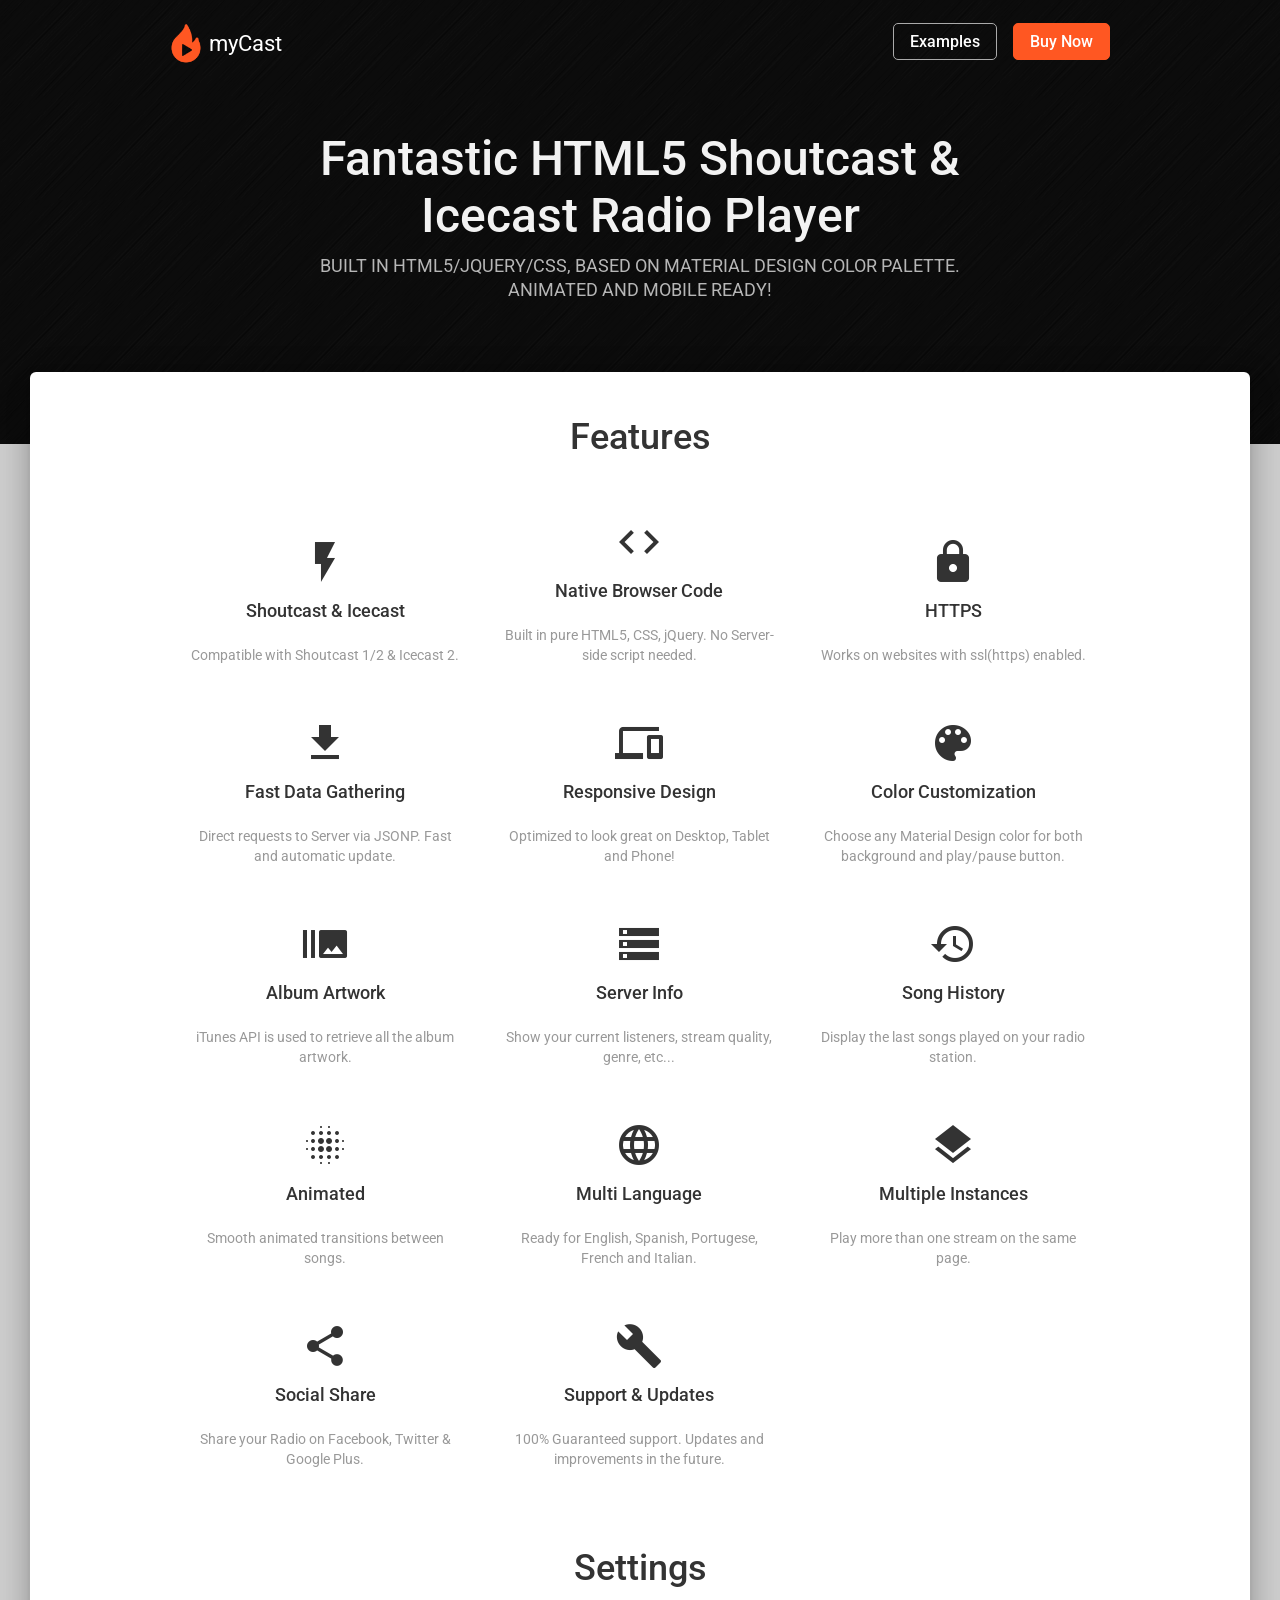
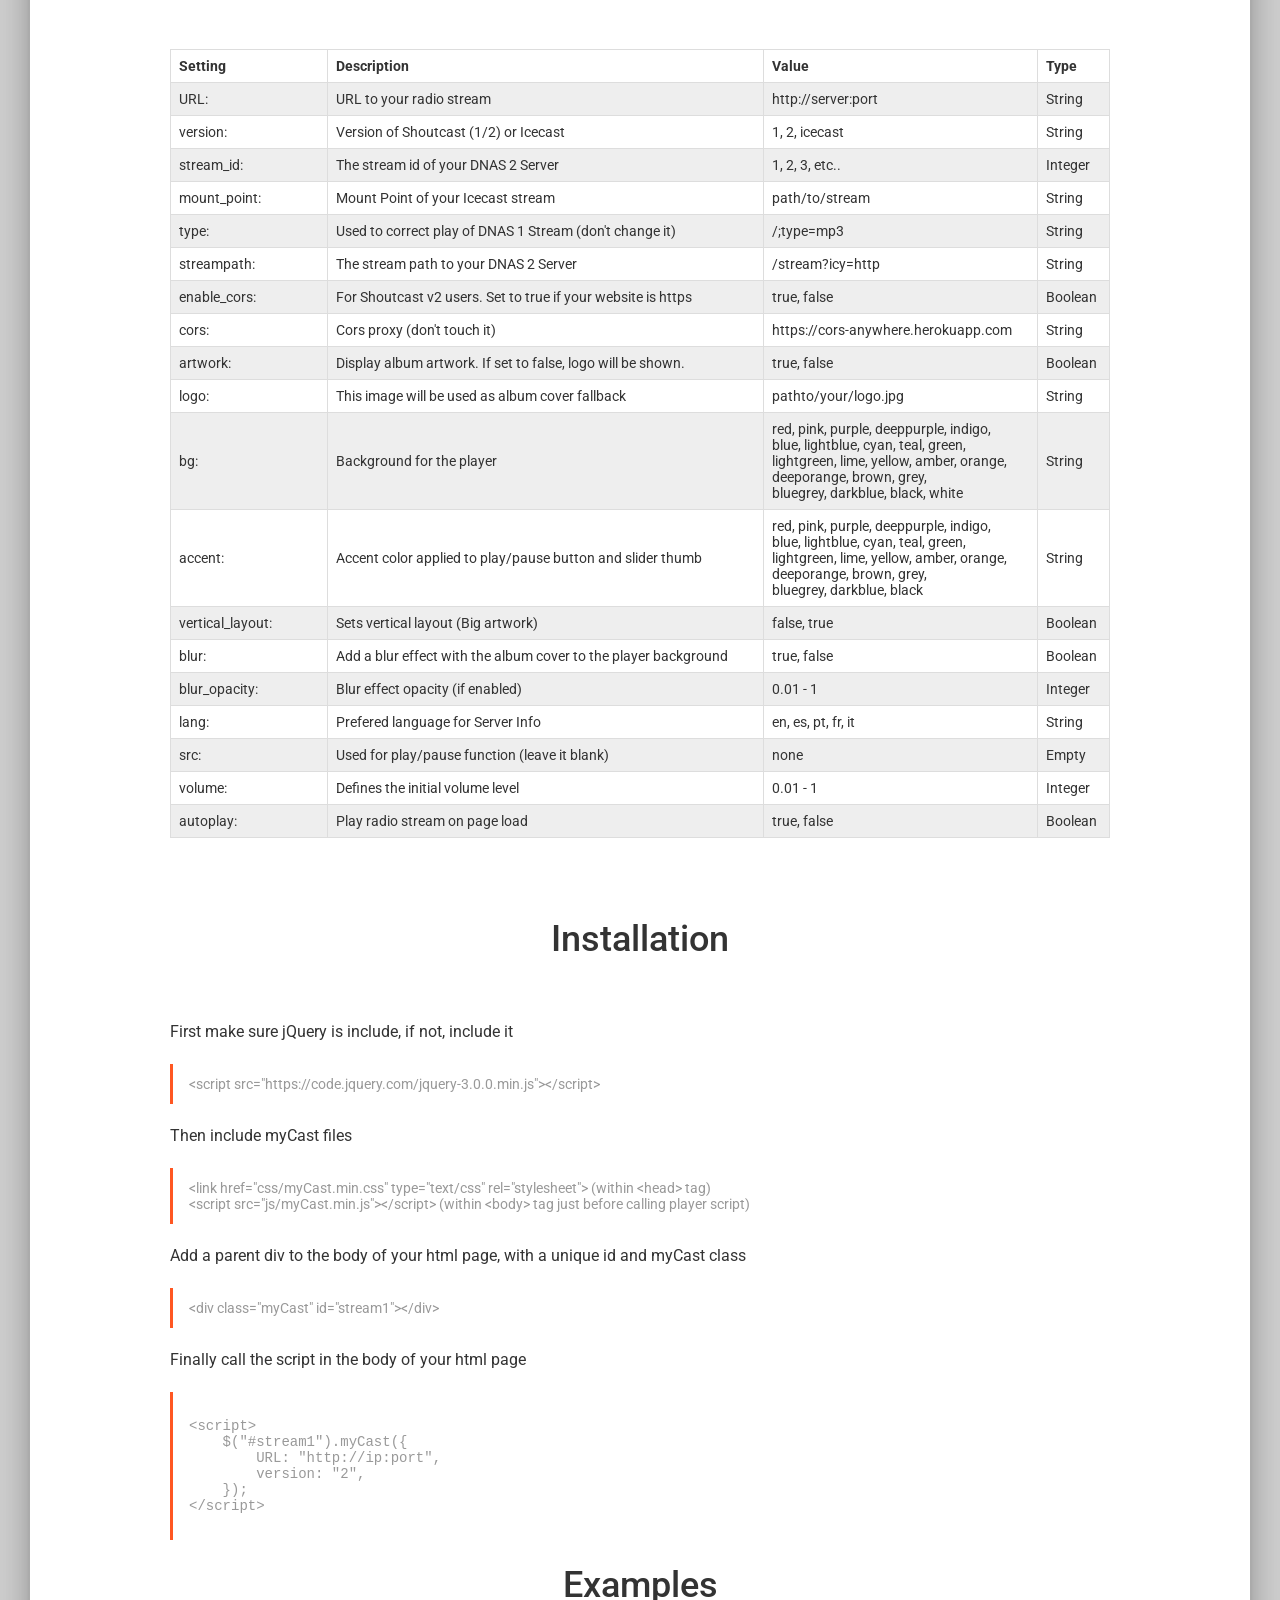
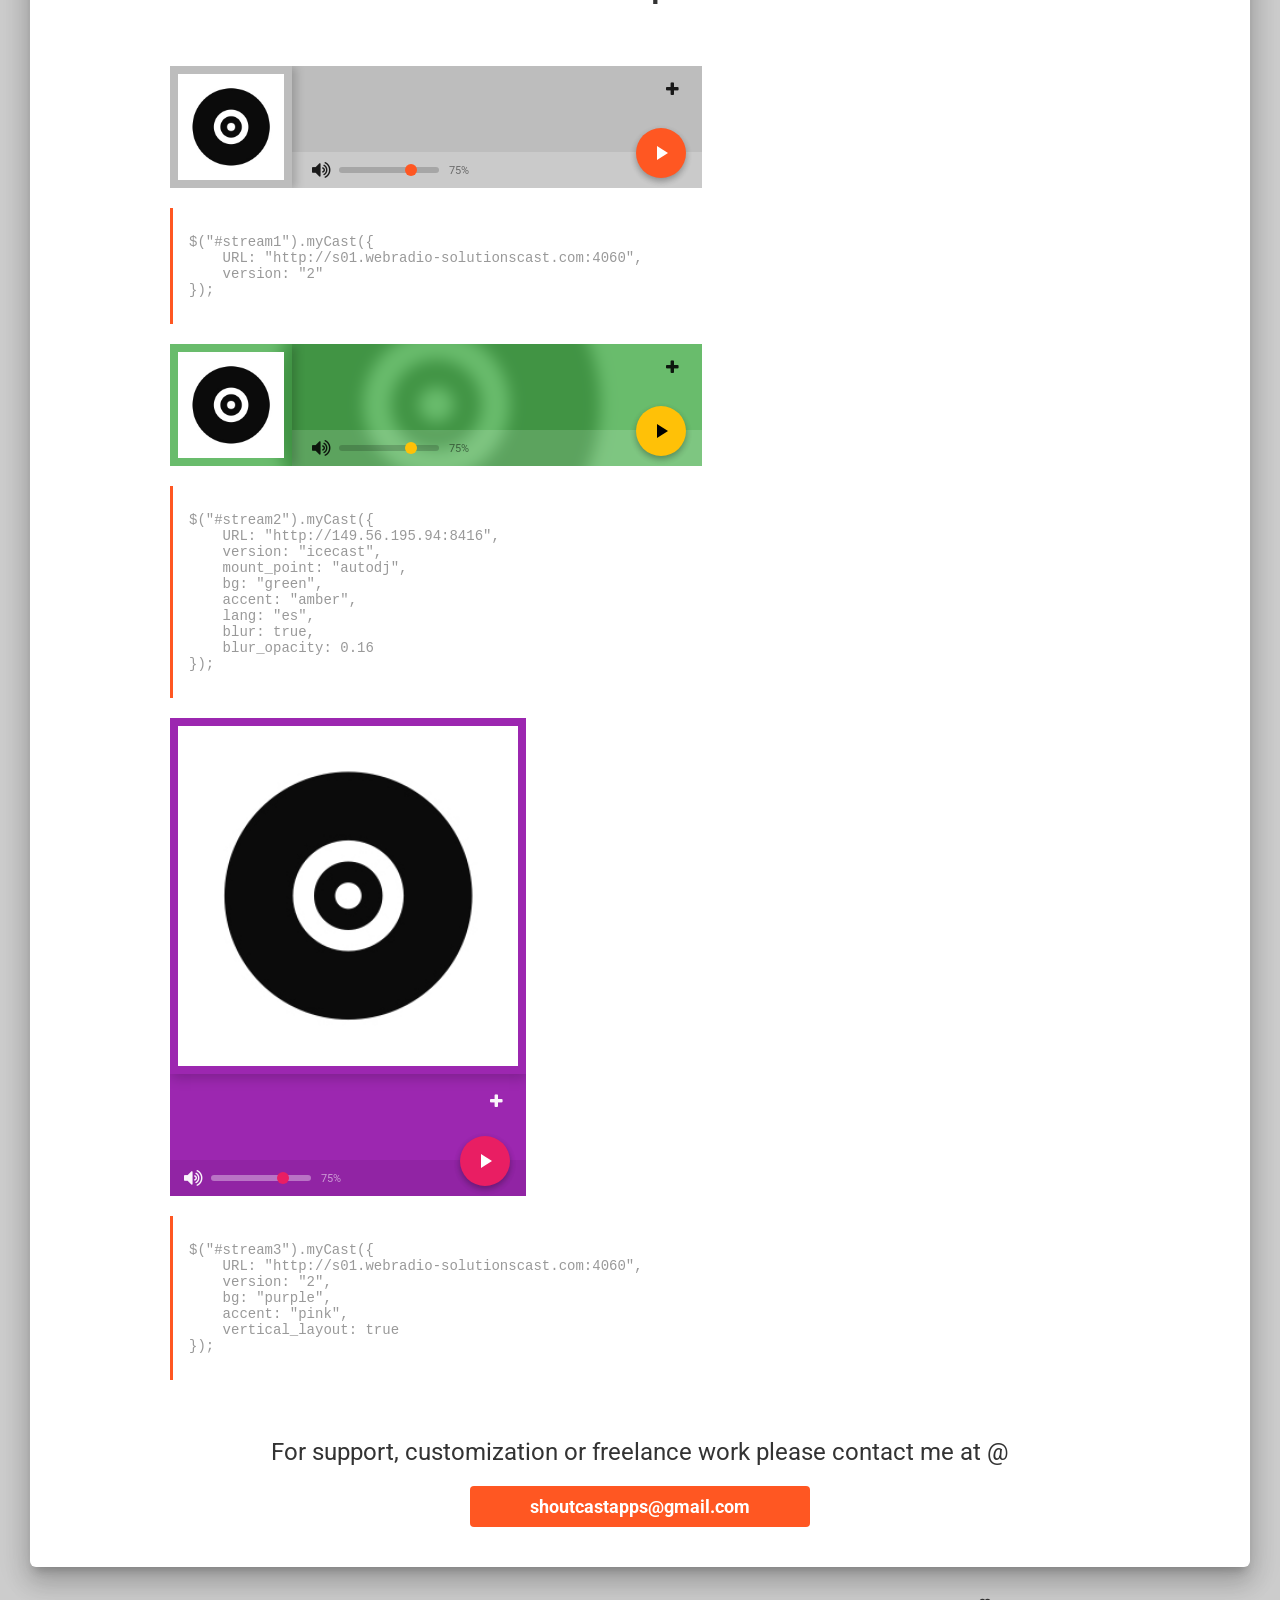
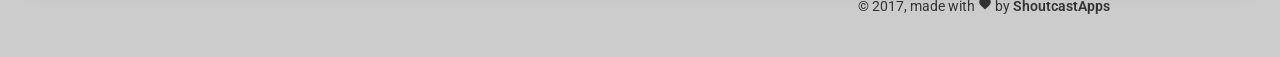
==== index.html @ 118a86f8 "Add files via upload" ====
<!doctype html>
<html>
<head>
<meta charset="utf-8">
<title>myCast - Fantastic HTML5 Shoutcast & Icecast Radio Web Player</title>
<link href="css/myCast.min.css" rel="stylesheet" type="text/css">
<link href="demo_files/demo.css" rel="stylesheet" type="text/css">
<link href="https://fonts.googleapis.com/icon?family=Material+Icons" rel="stylesheet">
<link rel="shortcut icon" href="demo_files/favicon.ico" >
<meta name="viewport" content="width=device-width, initial-scale=1.0">
<script src="https://code.jquery.com/jquery-3.0.0.min.js"></script>
</head>
<body>
<div class="header-bg2"></div>
<div class="header-bg"></div>

<div class="panel-wpr">
	<div class="panel">
		<div class="logo-wpr">
			<div class="logo"></div>
			<div class="logo-txt">myCast</div>
		</div>
		<div class="buttons-wpr">
			<div class="btn-r"><a href="#examples">Examples</a></div>
			<div class="btn-r btn-buy"><a href="https://codecanyon.net/item/mycast-fantastic-html5-shoutcast-radio-player/21049086" target="_blank">Buy Now</a></div>
		</div>
	</div>	
		
</div>
<div class="banner-wpr">
	<div class="banner">
		<div class="box">
			<span class="title">Fantastic HTML5 Shoutcast & Icecast Radio Player</span>
			<p class="txt">
				Built in HTML5/jQuery/CSS, based on Material Design color palette. Animated and Mobile Ready!
			</p>
		</div>
	</div>
</div>
<div class="main-wpr">
	<div class="main">
		<h1>Features</h1>		
		<div class="features">
			<i class="material-icons">flash_on</i>
			<div class="title">Shoutcast & Icecast</div>
			<p>
			Compatible with Shoutcast 1/2 & Icecast 2.
			</p>
		</div>
		<div class="features">
			<i class="material-icons">code</i>
			<div class="title">Native Browser Code</div>
			<p>
			Built in pure HTML5, CSS, jQuery. No Server-side script needed. 
			</p>
		</div>
		<div class="features">
			<i class="material-icons">https</i>
			<div class="title">HTTPS</div>
			<p>
			Works on websites with ssl(https) enabled.
			</p>
		</div>
		<div class="features">
			<i class="material-icons">get_app</i>
			<div class="title">Fast Data Gathering</div>
			<p>
			Direct requests to Server via JSONP. Fast and automatic update.
			</p>
		</div>
		<div class="features">
			<i class="material-icons">devices</i>
			<div class="title">Responsive Design</div>
			<p>
			Optimized to look great on Desktop, Tablet and Phone!
			</p>
		</div>
		<div class="features">
			<i class="material-icons">color_lens</i>
			<div class="title">Color Customization</div>
			<p>
			Choose any Material Design color for both background and play/pause button.
			</p>
		</div>
		<div class="features">
			<i class="material-icons">burst_mode</i>
			<div class="title">Album Artwork</div>
			<p>
			iTunes API is used to retrieve all the album artwork.
			</p>
		</div>		
		<div class="features">
			<i class="material-icons">storage</i>
			<div class="title">Server Info</div>
			<p>
			Show your current listeners, stream quality, genre, etc...
			</p>
		</div>
		<div class="features">
			<i class="material-icons">history</i>
			<div class="title">Song History</div>
			<p>
			Display the last songs played on your radio station.
			</p>
		</div>
		<div class="features">
			<i class="material-icons">blur_on</i>
			<div class="title">Animated</div>
			<p>
			Smooth animated transitions between songs. 
			</p>
		</div>
		<div class="features">
			<i class="material-icons">language</i>
			<div class="title">Multi Language</div>
			<p>
			Ready for English, Spanish, Portugese, French and Italian. 
			</p>
		</div>
		<div class="features">
			<i class="material-icons">layers</i>
			<div class="title">Multiple Instances</div>
			<p>
			Play more than one stream on the same page. 
			</p>
		</div>
		<div class="features">
			<i class="material-icons">share</i>
			<div class="title">Social Share</div>
			<p>
			Share your Radio on Facebook, Twitter & Google Plus. 
			</p>
		</div>
		<div class="features">
			<i class="material-icons">build</i>
			<div class="title">Support & Updates</div>
			<p>
			100% Guaranteed support. Updates and improvements in the future.
			</p>
		</div>
		<h1>Settings</h1>
		<p>
		<table>
			<tr>
				<th>Setting</th>
				<th>Description</th>
				<th>Value</th>
				<th>Type</th>
			</tr>
			<tr>
				<td>URL:</td>
				<td>URL to your radio stream</td>
				<td>http://server:port</td>
				<td>String</td>
			</tr>
			<tr>
				<td class="td-set">version:</td>
				<td>Version of Shoutcast (1/2) or Icecast</td>
				<td>1, 2, icecast</td>
				<td>String</td>
			</tr>
			<tr>
				<td>stream_id:</td>
				<td>The stream id of your DNAS 2 Server</td>
				<td>1, 2, 3, etc..</td>
				<td>Integer</td>
			</tr>
			<tr>
				<td>mount_point:</td>
				<td>Mount Point of your Icecast stream</td>
				<td>path/to/stream</td>
				<td>String</td>
			</tr>
			<tr>
				<td>type:</td>
				<td>Used to correct play of DNAS 1 Stream (don't change it)</td>
				<td>/;type=mp3</td>
				<td>String</td>
			</tr>
			<tr>
				<td>streampath:</td>
				<td>The stream path to your DNAS 2 Server</td>
				<td>/stream?icy=http</td>
				<td>String</td>
			</tr>
			<tr>
				<td>enable_cors:</td>
				<td>For Shoutcast v2 users. Set to true if your website is https</td>
				<td>true, false</td>
				<td>Boolean</td>
			</tr>
			<tr>
				<td>cors:</td>
				<td>Cors proxy (don't touch it)</td>
				<td>https://cors-anywhere.herokuapp.com</td>
				<td>String</td>
			</tr>
			<tr>
				<td>artwork:</td>
				<td>Display album artwork. If set to false, logo will be shown.</td>
				<td>true, false</td>
				<td>Boolean</td>
			</tr>
			<tr>
				<td>logo:</td>
				<td>This image will be used as album cover fallback</td>
				<td>pathto/your/logo.jpg</td>
				<td>String</td>
			</tr>
			<tr>
				<td>bg:</td>
				<td>Background for the player</td>
				<td>red, pink, purple, deeppurple, indigo, <br>blue, lightblue, cyan, teal, green,<br> lightgreen, lime, yellow, amber, orange, <br>deeporange, brown, grey,<br> bluegrey, darkblue, black, white </td>
				<td>String</td>
			</tr>
			<tr>
				<td>accent:</td>
				<td>Accent color applied to play/pause button and slider thumb</td>
				<td>red, pink, purple, deeppurple, indigo, <br>blue, lightblue, cyan, teal, green,<br> lightgreen, lime, yellow, amber, orange, <br>deeporange, brown, grey,<br> bluegrey, darkblue, black</td>
				<td>String</td>
			</tr>
			<tr>
				<td>vertical_layout:</td>
				<td>Sets vertical layout (Big artwork)</td>
				<td>false, true</td>
				<td>Boolean</td>
			</tr>
			<tr>
				<td>blur:</td>
				<td>Add a blur effect with the album cover to the player background</td>
				<td>true, false</td>
				<td>Boolean</td>
			</tr>
			<tr>
				<td>blur_opacity:</td>
				<td>Blur effect opacity (if enabled)</td>
				<td>0.01 - 1</td>
				<td>Integer</td>
			</tr>
			<tr>
				<td>lang:</td>
				<td>Prefered language for Server Info</td>
				<td>en, es, pt, fr, it</td>
				<td>String</td>
			</tr>
			<tr>
				<td>src:</td>
				<td>Used for play/pause function (leave it blank)</td>
				<td>none</td>
				<td>Empty</td>
			</tr>
			<tr>
				<td>volume:</td>
				<td>Defines the initial volume level</td>
				<td>0.01 - 1</td>
				<td>Integer</td>
			</tr>
			<tr>
				<td>autoplay:</td>
				<td>Play radio stream on page load</td>
				<td>true, false</td>
				<td>Boolean</td>
			</tr>
		</table>
		</p>
		<h1>Installation</h1>
		<div class="usage">
			<p>First make sure jQuery is include, if not, include it</p>
			<div class="code">&lt;script src="https://code.jquery.com/jquery-3.0.0.min.js"&gt;&lt;/script&gt;</div>
			<p>Then include myCast files</p>
			<div class="code">&lt;link href="css/myCast.min.css" type="text/css" rel="stylesheet"&gt; (within &lt;head&gt; tag)<br>
			&lt;script src="js/myCast.min.js"&gt;&lt;/script&gt; (within &lt;body&gt; tag just before calling player script)</div>
			<p>Add a parent div to the body of your html page, with a unique id and myCast class</p>
			<div class="code">&lt;div class="myCast" id="stream1"&gt;&lt;/div&gt;			
			</div>
			<p>Finally call the script in the body of your html page</p>
			<div class="code">
			<pre>&lt;script&gt;
    $("#stream1").myCast({
        URL: "http://ip:port",
        version: "2",
    });
&lt;/script&gt;</pre>
			</div>
			<h1 id="examples">Examples</h1>
			<div class="myCast" id="stream1"></div>



		<div class="code">
			<pre>$("#stream1").myCast({
    URL: "http://s01.webradio-solutionscast.com:4060",
    version: "2"
});</pre>
			</div>
			
			<div class="myCast" id="stream2"></div>
			
			<div class="code">
			<pre>$("#stream2").myCast({
    URL: "http://149.56.195.94:8416",
    version: "icecast",
    mount_point: "autodj",
    bg: "green",
    accent: "amber",
    lang: "es",
    blur: true,
    blur_opacity: 0.16 	
});</pre>
			</div>
			<div class="myCast" id="stream3"></div>
			<div class="code">
			<pre>$("#stream3").myCast({
    URL: "http://s01.webradio-solutionscast.com:4060",
    version: "2",
    bg: "purple",
    accent: "pink",
    vertical_layout: true
});</pre>
			</div>
		</div>
		<br><br>
		<div style="text-align: center; color: #333; font-size: 24px;">For support, customization or freelance work please contact me at @</div>	
		<div class="contact-btn">shoutcastapps@gmail.com</div>
	</div>
</div>
<div class="go"></div>
<div class="foot">© 2017, made with  <i class="material-icons" style="font-size: 14px">favorite</i> by <a href="https://codecanyon.net/user/shoutcastapps" target="_blank">ShoutcastApps</a></div>
<script src="js/myCast.min.js"></script>
<script>
    $("#stream1").myCast({
	    URL: "http://s01.webradio-solutionscast.com:4060",
		version: "2",
    });
</script>
<script>
    $("#stream2").myCast({
	    URL: "http://149.56.195.94:8416",
		version: "icecast",
		mount_point: "autodj",
	    bg: "green",
		accent: "amber",
		lang: "es",
		blur: true,
		blur_opacity: 0.16
    });
</script>
<script>
    $("#stream3").myCast({
	    URL: "http://s01.webradio-solutionscast.com:4060",
		version: "2",
	    bg: "purple",
		accent: "pink",
		vertical_layout: true
    });
</script>



<script>
$(window).scroll(function() {    
    var scroll = $(window).scrollTop();
     //console.log(scroll);
    if (scroll >= 50) {
        //console.log('a');
        $(".panel-wpr").addClass("panel-wpr-bg");
    } else {
        //console.log('a');
        $(".panel-wpr").removeClass("panel-wpr-bg");
    }
});
</script>
</body>
</html>
---- css/myCast.min.css ----
/* myCast - Fantastic Shoutcast & Icecast Radio Player  v1.8 [10/30/18] - (c) 2017, Diego Navarro [dgone1988@gmail.com] */
@import url('https://maxcdn.bootstrapcdn.com/font-awesome/4.7.0/css/font-awesome.min.css');
@import url('https://fonts.googleapis.com/css?family=Roboto:300,400,400i,500,700,900');
.myCast .player-wpr{max-width:532px;height:122px;font-family:'Roboto',Arial,sans-serif;font-weight:400;text-align:left;color:rgba(0,0,0,.87);position:relative;overflow:hidden;-webkit-font-smoothing:antialiased;-moz-osx-font-smoothing:grayscale;text-rendering:optimizeLegibility}.myCast .bg-wpr{width:100%;height:122px;background:#f5f5f5;overflow:hidden;z-index:100}.myCast .player-ctr{height:122px;position:relative;overflow:hidden;z-index:101}.myCast .blur{width:100%;height:122px;position:absolute;opacity:0;display:none;-webkit-transform:scale(1.5);-moz-transform:scale(1.5);-ms-transform:scale(1.5);-o-transform:scale(1.5);transform:scale(1.5);z-index:100}.myCast .album-cover-wpr{width:122px;height:100%;position:absolute;box-shadow:4px 1px 9px rgba(0,0,0,.2);-moz-box-shadow:4px 1px 9px rgba(0,0,0,.2);-webkit-box-shadow:4px 1px 9px rgba(0,0,0,.2);z-index:102}.myCast .album-cover{width:106px;height:106px;background-size:cover;position:absolute;top:8px;left:8px;-webkit-animation-delay:1s;animation-delay:1s;z-index:103}.myCast .track-info{position:relative;margin-left:122px;padding-left:20px;padding-right:56px;padding-top:15px;z-index:104;animation-duration:2s}.myCast .track-title{font-size:22px;color:#rgba(0,0,0,1);overflow:hidden;text-overflow:ellipsis;white-space:nowrap}.myCast .artist-name{font-size:16px;color:rgba(0,0,0,.54);overflow:hidden;text-overflow:ellipsis;white-space:nowrap}.myCast .ppBtn{width:50px;height:50px;background-repeat:no-repeat;background-position:center center;background-size:34px 34px;font-size:16px;text-align:center;position:absolute;right:16px;bottom:10px;border-radius:50%;-webkit-box-shadow:0 3px 6px rgba(0,0,0,.13),0 3px 6px rgba(0,0,0,.19);-moz-box-shadow:0 3px 6px rgba(0,0,0,.13),0 3px 6px rgba(0,0,0,.19);box-shadow:0 3px 6px rgba(0,0,0,.13),0 3px 6px rgba(0,0,0,.19);cursor:pointer;z-index:400}.myCast .play-btn{color:rgba(0,0,0,1);background:#FF5722 url(../img/playw.svg);background-repeat:no-repeat;background-position:center center;background-size:34px 34px;-webkit-transition:all 0.5s;-moz-transition:all 0.5s;transition:all 0.5s}.myCast .stop-btn{color:rgba(0,0,0,1);background:#FF5722 url(../img/pausew.svg);background-repeat:no-repeat;background-position:center center;background-size:34px 34px;-webkit-transition:all 0.5s;-moz-transition:all 0.5s;transition:all 0.5s}.myCast .play-btn:hover,.myCast .stop-btn:hover{background-color:#F4511E}.myCast .controls-wpr{height:36px;background:rgba(255,255,255,1);text-align:left;position:absolute;bottom:0;left:0;right:0;margin-left:122px;padding-top:0;padding-left:20px;padding-right:46px;z-index:101}.myCast .volume-slider-wpr{padding-left:25px;padding-right:60px}.myCast .volume-slider{display:inline-block}.myCast .vol-value{width:36px;font-size:11px;line-height:38px;text-align:center;position:relative;margin-left:0;vertical-align:top;display:inline-block}.myCast .vol-icon{width:16px;height:16px;line-height:16px;position:absolute;top:10px;font-size:20px;color:rgba(0,0,0,.87)}.myCast .vol-icon1::before{content:"\f026"}.myCast .vol-icon2::before{content:"\f027"}.myCast .vol-icon3::before{content:"\f028"}.myCast .more{width:16px;height:16px;font-size:16px;color:rgba(0,0,0,.87);position:absolute;top:15px;right:20px;cursor:pointer;-webkit-transition:all ease 0.6s;-moz-transition:all ease 0.6s;transition:all ease 0.6s;z-index:401}.myCast .more::before{content:"\f067"}.myCast .morert{-webkit-transform:rotate(-45deg);-moz-transform:rotate(45deg);-ms-transform:rotate(-45deg);-o-transform:rotate(-45deg);transform:rotate(-45deg)}.myCast .data-panel{height:132px;position:relative;left:0;top:0;padding:8px 82px 8px 8px;display:none;z-index:300;animation-duration:2s}.myCast .data-panel-row{height:32px;position:relative;margin-bottom:5px}.myCast .data-panel-info{height:32px;background:#fff;font-size:12px;color:rgba(0,0,0,.54);line-height:32px;position:relative;padding-left:32px;padding-right:12px;margin-left:12px;border-radius:0 20px 20px 0;overflow:hidden;text-overflow:ellipsis;white-space:nowrap;z-index:301}.myCast .data-panel-info span{margin-right:10px}.myCast .data-panel-info i{font-size:14px;margin-right:4px;line-height:10px}.myCast .data-panel-r-icon{width:32px;height:32px;background:#e8e8e8;font-size:15px;color:rgba(0,0,0,.84);text-align:center;line-height:32px;position:absolute;top:0;left:0;border-radius:50%;z-index:302}.myCast .history{height:15px;position:relative;top:9px;overflow:hidden}.myCast .history ul{padding:0;margin:0;-webkit-animation:ticker 14s cubic-bezier(1,0,.5,0) infinite;animation:ticker 15s cubic-bezier(1,0,.5,0) infinite;-webkit-user-select:none}.myCast .history ul li{line-height:15px;list-style:none;overflow:hidden;text-overflow:ellipsis;white-space:nowrap}.myCast .history ul:hover{animation-play-state:paused}.myCast .share ul{padding:0;margin:0}.myCast .share ul li{line-height:32px;list-style:none;padding-right:5px;overflow:hidden;text-overflow:ellipsis;white-space:nowrap;display:inline-block}.myCast .share a{color:inherit;text-decoration:none}.myCast .facebook{color:#3F51B5}.myCast .twitter{color:#03A9F4}.myCast .google{color:#E53935}.myCast input[type=range]{width:100px;height:6px;background:none;margin-top:5px;padding:10px 0 10px 0;-webkit-appearance:none;cursor:pointer}.myCast input[type=range]:focus{outline:none}.myCast input[type=range]::-webkit-slider-runnable-track{width:100%;height:6px;background:rgba(0,0,0,.14);padding:0;margin:0;border:0;border-radius:8px;cursor:pointer;animate:0.2s}.myCast input[type=range]:focus::-webkit-slider-runnable-track{background:rgba(0,0,0,.14)}.myCast input[type=range]::-webkit-slider-thumb{width:12px;height:12px;background:#FF5314;margin-top:-3px;border-radius:50%;cursor:pointer;-webkit-appearance:none}.myCast input[type=range]:hover::-webkit-slider-thumb{margin-top:-3px;-webkit-appearance:none;transform:scale(1.3)}.myCast input[type=range]::-moz-range-track{width:100%;height:6px;background:rgba(0,0,0,.14);padding:0;margin:0;border:0;border-radius:8px;cursor:pointer;animate:0.2s}.myCast input[type=range]::-moz-range-thumb{width:12px;height:12px;background:#FF5314;border:0;border-radius:50%;cursor:pointer}.myCast input[type=range]:hover::-moz-range-thumb{transform:scale(1.3)}@media all and (-ms-high-contrast:none),(-ms-high-contrast:active){.myCast input[type=range]{width:100px;height:16px;background:none;margin-top:0;padding:10px 0 10px 0;cursor:pointer}}.myCast input[type=range]::-ms-tooltip{display:none}.myCast input[type=range]::-ms-track{width:100%;height:6px;background:transparent;border-color:transparent;color:transparent;cursor:pointer;animate:0.2s}.myCast input[type=range]::-ms-fill-lower{background:rgba(0,0,0,.14);border:0;border-radius:15px}.myCast input[type=range]::-ms-fill-upper{background:rgba(0,0,0,.14);border:0;border-radius:8px}.myCast input[type=range]::-ms-thumb{width:14px;height:14px;background:#FF5314;border:0;border-radius:50%;cursor:pointer}.myCast input[type=range]:focus::-ms-fill-lower{background:transparent}.myCast input[type=range]:focus::-ms-fill-upper{background:transparent}@media only screen and (max-width:600px){.myCast .player-wpr{max-width:426px;height:98px}.myCast .bg-wpr{height:98px}.myCast .player-ctr{height:98px}.myCast .blur{height:98px;-webkit-transform:scale(1.5);-moz-transform:scale(1.5);-ms-transform:scale(1.5);-o-transform:scale(1.5);transform:scale(1.5)}.myCast .album-cover-wpr{width:98px;height:100%}.myCast .album-cover{width:86px;height:86px;top:6px;left:6px}.myCast .track-info{margin-left:98px;padding-left:14px;padding-right:46px;padding-top:12px}.myCast .track-title{font-size:18px}.myCast .artist-name{font-size:14px}.myCast .ppBtn{width:40px;height:40px;right:12px;bottom:10px}.myCast .controls-wpr{height:29px;margin-left:98px;padding-top:0;padding-left:14px;padding-right:26px}.myCast .volume-slider-wpr{padding-left:20px;padding-right:60px}.myCast .volume-slider{display:inline-block}.myCast .vol-value{width:10%;font-size:10px;line-height:28px;margin-left:2px;padding-top:1px}.myCast .vol-icon{width:13px;height:13px;line-height:13px;top:8px;font-size:15px}.myCast .more{width:13px;height:13px;font-size:13px;top:12px;right:20px}.myCast input[type=range]{height:6px;-webkit-appearance:none;margin-top:1px;width:78px;padding:10px 0 10px 0;background:none;cursor:pointer}.myCast input[type=range]::-webkit-slider-runnable-track{height:5px;border-radius:8px}.myCast input[type=range]:focus::-webkit-slider-runnable-track{background:rgba(0,0,0,.14)}.myCast input[type=range]::-webkit-slider-thumb{width:11px;height:11px;background:#FF5314;margin-top:-3px}.myCast input[type=range]::-moz-range-track{width:100%;height:5px}.myCast input[type=range]::-moz-range-thumb{width:11px;height:11px}.myCast input[type=range]::-ms-track{width:100%;height:5px}.myCast input[type=range]::-ms-thumb{width:11px;height:11px}@media all and (-ms-high-contrast:none),(-ms-high-contrast:active){.myCast input[type=range]{width:78px;height:11px;background:none;margin-top:0;padding:9px 0 10px 0;cursor:pointer}}.myCast .data-panel{height:98px;padding:6px 62px 6px 6px}.myCast .data-panel-row{height:26px;position:relative;margin-bottom:4px}.myCast .data-panel-info{height:26px;font-size:11px;line-height:28px;padding-left:24px;padding-right:12px;margin-left:12px}.myCast .data-panel-info span{margin-right:10px}.myCast .data-panel-info i{font-size:14px;margin-right:4px;line-height:10px}.myCast .data-panel-r-icon{width:26px;height:26px;font-size:13px;line-height:26px}.myCast .history{height:15px;top:6px}.myCast .share ul li{line-height:28px;padding-right:5px}}.myCast .vertical{max-width:356px;height:478px}.vertical .bg-wpr{width:auto;height:478px;overflow:hidden;z-index:100}.vertical .player-ctr{height:478px;position:relative;overflow:hidden;z-index:101}.vertical .blur{height:458px}.vertical .album-cover-wpr2{width:auto;height:348px;padding:8px 8px 0 8px;position:relative;text-align:right;box-shadow:1px 4px 12px rgba(0,0,0,.2);-moz-box-shadow:1px 4px 12px rgba(0,0,0,.2);-webkit-box-shadow:1px 4px 12px rgba(0,0,0,.2);z-index:102}.vertical .album-cover2{width:100%;height:340px;background-size:cover;position:relative;top:0;left:auto;-webkit-animation-delay:1s;animation-delay:1s;z-index:103}.vertical .track-info{position:relative;margin-left:0;padding-left:16px;padding-right:56px;padding-top:20px;z-index:104}.vertical .ppBtn{position:absolute;right:16px;bottom:10px}.vertical .controls-wpr{position:absolute;bottom:0;left:0;right:0;margin-left:0;padding-top:0;padding-left:14px;padding-right:46px;z-index:101}.vertical .more{position:absolute;top:auto;bottom:87px;right:20px}.vertical .data-panel{height:108px;position:absolute;left:0;top:auto;bottom:0;padding:0 0 0 8px;z-index:300}.vertical .data-panel-row{height:28px;position:relative;margin-bottom:5px}.vertical .data-panel-row:nth-last-child(3){max-width:310px;position:relative;margin-bottom:5px}.vertical .data-panel-row:nth-last-child(2){max-width:290px;position:relative;margin-bottom:5px}.vertical .data-panel-row:nth-last-child(1){max-width:274px;position:relative;margin-bottom:5px}.vertical .data-panel-info{height:28px;font-size:12px;color:rgba(0,0,0,.54);line-height:28px;position:relative;padding-left:24px;margin-right:10px;border-radius:0 20px 20px 0;overflow:hidden;text-overflow:ellipsis;white-space:nowrap;z-index:301}.vertical .data-panel-info span{margin-right:10px}.vertical .data-panel-info i{font-size:14px;margin-right:4px;line-height:10px}.vertical .data-panel-r-icon{width:28px;height:28px;background:#e8e8e8;font-size:15px;color:rgba(0,0,0,.84);text-align:center;line-height:28px;position:absolute;top:0;left:0;border-radius:50%;z-index:302}@media only screen and (max-width:600px){.myCast .vertical{max-width:400px}.vertical .track-title{font-size:22px}.vertical .artist-name{font-size:16px}.vertical .ppBtn{width:50px;height:50px}.vertical .controls-wpr{height:36px}.vertical .vol-icon{width:16px;height:16px;line-height:16px;position:absolute;margin-right:6px;top:10px;font-size:20px}.vertical input[type=range]{height:6px;-webkit-appearance:none;margin-top:5px;width:100px;padding:10px 0 10px 0;background:none;cursor:pointer}.vertical input[type=range]::-webkit-slider-runnable-track{height:6px;border-radius:8px}.vertical input[type=range]:focus::-webkit-slider-runnable-track{background:rgba(0,0,0,.14)}.vertical input[type=range]::-webkit-slider-thumb{width:12px;height:12px;background:#FF5314;margin-top:-3px}.vertical input[type=range]::-moz-range-track{width:100%;height:5px}.vertical input[type=range]::-moz-range-thumb{width:121px;height:12px}.vertical input[type=range]::-ms-track{width:100%;height:5px}.vertical input[type=range]::-ms-thumb{width:12px;height:12px}.vertical .volume-slider-wpr{padding-left:25px;padding-right:60px}.vertical .volume-slider{display:inline-block}.vertical .vol-value{width:36px;font-size:11px;line-height:36px;text-align:center;position:relative;margin-left:0;vertical-align:top;display:inline-block}}.myCast .valign-middle{padding-bottom:2px;vertical-align:middle}.myCast .rounded{border-radius:5px}.myCast .dis-none{display:none}.myCast .vol-dis{opacity:.35}.myCast .hidden{visibility:hidden}.myCast .visible{display:block}.myCast .bg-red{background:#F44336}.myCast .bg-pink{background:#E91E63}.myCast .bg-purple{background:#9C27B0}.myCast .bg-deeppurple{background:#673AB7}.myCast .bg-indigo{background:#3F51B5}.myCast .bg-blue{background:#2196F3}.myCast .bg-lightblue{background:#03A9F4}.myCast .bg-cyan{background:#00BCD4}.myCast .bg-teal{background:#009688}.myCast .bg-green{background:#4CAF50}.myCast .bg-lightgreen{background:#8BC34A}.myCast .bg-lime{background:#CDDC39}.myCast .bg-yellow{background:#FFEB3B}.myCast .bg-amber{background:#FFC107}.myCast .bg-orange{background:#FF9800}.myCast .bg-deeporange{background:#FF5722}.myCast .bg-brown{background:#795548}.myCast .bg-grey{background:#BDBDBD}.myCast .bg-bluegrey{background:#607D8B}.myCast .bg-darkblue{background:#163372}.myCast .bg-black{background:#262626}.myCast .bg-white{background:#F5F5F5}.bg-red .track-title,.bg-pink .track-title,.bg-purple .track-title,.bg-deeppurple .track-title,.bg-indigo .track-title,.bg-blue .track-title,.bg-teal .track-title,.bg-deeporange .track-title,.bg-brown .track-title,.bg-bluegrey .track-title,.bg-black .track-title,.bg-darkblue .track-title{color:rgba(255,255,255,1)}.bg-lightblue .track-title,.bg-cyan .track-title,.bg-green .track-title,.bg-lightgreen .track-title,.bg-lime .track-title,.bg-yellow .track-title,.bg-amber .track-title,.bg-orange .track-title,.bg-grey .track-title,.bg-white .track-title{color:rgba(0,0,0,.87)}.bg-lightblue .artist-name,.bg-cyan .artist-name,.bg-green .artist-name,.bg-lightgreen .artist-name,.bg-lime .artist-name,.bg-yellow .artist-name,.bg-amber .artist-name,.bg-orange .artist-name,.bg-grey .artist-name,.bg-white .artist-name{color:rgba(0,0,0,.54)}.bg-red .artist-name,.bg-pink .artist-name,.bg-purple .artist-name,.bg-deeppurple .artist-name,.bg-indigo .artist-name,.bg-blue .artist-name,.bg-teal .artist-name,.bg-deeporange .artist-name,.bg-brown .artist-name,.bg-bluegrey .artist-name,.bg-black .artist-name,.bg-darkblue .artist-name{color:rgba(255,255,255,.7)}.bg-red .vol-value,.bg-pink .vol-value,.bg-purple .vol-value,.bg-deeppurple .vol-value,.bg-indigo .vol-value,.bg-blue .vol-value,.bg-teal .vol-value,.bg-deeporange .vol-value,.bg-brown .vol-value,.bg-bluegrey .vol-value,.bg-darkblue .vol-value,.bg-black .vol-value{color:rgba(255,255,255,.54)}.bg-lightblue .vol-value,.bg-cyan .vol-value,.bg-green .vol-value,.bg-lightgreen .vol-value,.bg-lime .vol-value,.bg-yellow .vol-value,.bg-amber .vol-value,.bg-orange .vol-value,.bg-grey .vol-value,.bg-white .vol-value{color:rgba(0,0,0,.48)}.accent-red .play-btn{background:#F44336 url(../img/playw.svg)}.accent-pink .play-btn{background:#E91E63 url(../img/playw.svg)}.accent-purple .play-btn{background:#9C27B0 url(../img/playw.svg)}.accent-deeppurple .play-btn{background:#5E35B1 url(../img/playw.svg)}.accent-indigo .play-btn{background:#3F51B5 url(../img/playw.svg)}.accent-blue .play-btn{background:#2196F3 url(../img/playw.svg)}.accent-lightblue .play-btn{background:#03A9F4 url(../img/playb.svg)}.accent-cyan .play-btn{background:#00BCD4 url(../img/playb.svg)}.accent-teal .play-btn{background:#009688 url(../img/playw.svg)}.accent-green .play-btn{background:#4CAF50 url(../img/playb.svg)}.accent-lightgreen .play-btn{background:#8BC34A url(../img/playb.svg)}.accent-lime .play-btn{background:#CDDC39 url(../img/playb.svg)}.accent-yellow .play-btn{background:#FFEB3B url(../img/playb.svg)}.accent-amber .play-btn{background:#FFC107 url(../img/playb.svg)}.accent-orange .play-btn{background:#FF9800 url(../img/playb.svg)}.accent-deeporange .play-btn{background:#FF5722 url(../img/playw.svg)}.accent-brown .play-btn{background:#795548 url(../img/playw.svg)}.accent-grey .play-btn{background:#BDBDBD url(../img/playb.svg)}.accent-bluegrey .play-btn{background:#607D8B url(../img/playw.svg)}.accent-darkblue .play-btn{background:#163372 url(../img/playw.svg)}.accent-black .play-btn{background:#262626 url(../img/playw.svg)}.accent-red .stop-btn{background:#F44336 url(../img/pausew.svg)}.accent-pink .stop-btn{background:#E91E63 url(../img/pausew.svg)}.accent-purple .stop-btn{background:#9C27B0 url(../img/pausew.svg)}.accent-deeppurple .stop-btn{background:#5E35B1 url(../img/pausew.svg)}.accent-indigo .stop-btn{background:#3F51B5 url(../img/pausew.svg)}.accent-blue .stop-btn{background:#2196F3 url(../img/pausew.svg)}.accent-lightblue .stop-btn{background:#03A9F4 url(../img/pauseb.svg)}.accent-cyan .stop-btn{background:#00BCD4 url(../img/pauseb.svg)}.accent-teal .stop-btn{background:#009688 url(../img/pausew.svg)}.accent-green .stop-btn{background:#4CAF50 url(../img/pauseb.svg)}.accent-lightgreen .stop-btn{background:#8BC34A url(../img/pauseb.svg)}.accent-lime .stop-btn{background:#CDDC39 url(../img/pauseb.svg)}.accent-yellow .stop-btn{background:#FFEB3B url(../img/pauseb.svg)}.accent-amber .stop-btn{background:#FFC107 url(../img/pauseb.svg)}.accent-orange .stop-btn{background:#FF9800 url(../img/pauseb.svg)}.accent-deeporange .stop-btn{background:#FF5722 url(../img/pausew.svg)}.accent-brown .stop-btn{background:#795548 url(../img/pausew.svg)}.accent-grey .stop-btn{background:#BDBDBD url(../img/pauseb.svg)}.accent-bluegrey .stop-btn{background:#607D8B url(../img/pausew.svg)}.accent-darkblue .stop-btn{background:#163372 url(../img/pausew.svg)}.accent-black .stop-btn{background:#262626 url(../img/pausew.svg)}.accent-red .play-btn:hover,.accent-red .stop-btn:hover{background-color:#E53935}.accent-pink .play-btn:hover,.accent-pink .stop-btn:hover{background-color:#D81B60}.accent-purple .play-btn:hover,.accent-purple .stop-btn:hover{background-color:#8E24AA}.accent-deeppurple .play-btn:hover,.accent-deeppurple .stop-btn:hover{background-color:#512DA8}.accent-indigo .play-btn:hover,.accent-indigo .stop-btn:hover{background-color:#3949AB}.accent-blue .play-btn:hover,.accent-blue .stop-btn:hover{background-color:#1E88E5}.accent-lightblue .play-btn:hover,.accent-lightblue .stop-btn:hover{background-color:#29B6F6}.accent-cyan .play-btn:hover,.accent-cyan .stop-btn:hover{background-color:#26C6DA}.accent-teal .play-btn:hover,.accent-teal .stop-btn:hover{background-color:#00897B}.accent-green .play-btn:hover,.accent-green .stop-btn:hover{background-color:#66BB6A}.accent-lightgreen .play-btn:hover,.accent-lightgreen .stop-btn:hover{background-color:#9CCC65}.accent-lime .play-btn:hover,.accent-lime .stop-btn:hover{background-color:#D4E157}.accent-yellow .play-btn:hover,.accent-yellow .stop-btn:hover{background-color:#FFEE58}.accent-amber .play-btn:hover,.accent-amber .stop-btn:hover{background-color:#FFCA28}.accent-orange .play-btn:hover,.accent-orange .stop-btn:hover{background-color:#FFA726}.accent-deeporange .play-btn:hover,.accent-deeporange .stop-btn:hover{background-color:#F4511E}.accent-brown .play-btn:hover,.accent-brown .stop-btn:hover{background-color:#6D4C41}.accent-grey .play-btn:hover,.accent-grey .stop-btn:hover{background-color:#9E9E9E}.accent-bluegrey .play-btn:hover,.accent-bluegrey .stop-btn:hover{background-color:#546E7A}.accent-darkblue .play-btn:hover,.accent-darkblue .stop-btn:hover{background-color:#0f2452}.accent-black .play-btn:hover,.accent-black .stop-btn:hover{background-color:#151515}.accent-red .play-btn,.accent-pink .play-btn,.accent-purple .play-btn,.accent-deeppurple .play-btn,.accent-indigo .play-btn,.accent-blue .play-btn,.accent-lightblue .play-btn,.accent-cyan .play-btn,.accent-teal .play-btn,.accent-green .play-btn,.accent-lightgreen .play-btn,.accent-lime .play-btn,.accent-yellow .play-btn,.accent-amber .play-btn,.accent-orange .play-btn,.accent-deeporange .play-btn,.accent-brown .play-btn,.accent-grey .play-btn,.accent-bluegrey .play-btn,.accent-darkblue .play-btn,.accent-black .play-btn{background-position:center center;background-repeat:no-repeat}.accent-red .stop-btn,.accent-pink .stop-btn,.accent-purple .stop-btn,.accent-deeppurple .stop-btn,.accent-indigo .stop-btn,.accent-blue .stop-btn,.accent-lightblue .stop-btn,.accent-cyan .stop-btn,.accent-teal .stop-btn,.accent-green .stop-btn,.accent-lightgreen .stop-btn,.accent-lime .stop-btn,.accent-yellow .stop-btn,.accent-amber .stop-btn,.accent-orange .stop-btn,.accent-deeporange .stop-btn,.accent-brown .stop-btn,.accent-grey .stop-btn,.accent-bluegrey .stop-btn,.accent-darkblue .stop-btn,.accent-black .stop-btn{background-position:center center;background-repeat:no-repeat}.bg-red .controls-wpr,.bg-red .data-panel-info{background:rgba(0,0,0,.07)}.bg-pink .controls-wpr,.bg-pink .data-panel-info{background:rgba(0,0,0,.07)}.bg-purple .controls-wpr,.bg-purple .data-panel-info{background:rgba(0,0,0,.07)}.bg-deeppurple .controls-wpr,.bg-deeppurple .data-panel-info{background:rgba(0,0,0,.08)}.bg-indigo .controls-wpr,.bg-indigo .data-panel-info{background:rgba(0,0,0,.09)}.bg-blue .controls-wpr,.bg-blue .data-panel-info{background:rgba(0,0,0,.09)}.bg-lightblue .controls-wpr,.bg-lightblue .data-panel-info{background:rgba(255,255,255,.14)}.bg-cyan .controls-wpr,.bg-cyan .data-panel-info{background:rgba(255,255,255,.14)}.bg-teal .controls-wpr,.bg-teal .data-panel-info{background:rgba(0,0,0,.09)}.bg-green .controls-wpr,.bg-green .data-panel-info{background:rgba(255,255,255,.14)}.bg-lightgreen .controls-wpr,.bg-lightgreen .data-panel-info{background:rgba(255,255,255,.14)}.bg-lime .controls-wpr,.bg-lime .data-panel-info{background:rgba(255,255,255,.14)}.bg-yellow .controls-wpr,.bg-yellow .data-panel-info{background:rgba(255,255,255,.25)}.bg-amber .controls-wpr,.bg-amber .data-panel-info{background:rgba(255,255,255,.32)}.bg-orange .controls-wpr,.bg-orange .data-panel-info{background:rgba(255,255,255,.16)}.bg-deeporange .controls-wpr,.bg-deeporange .data-panel-info{background:rgba(0,0,0,.05)}.bg-brown .controls-wpr,.bg-brown .data-panel-info{background:rgba(0,0,0,.09)}.bg-grey .controls-wpr,.bg-grey .data-panel-info{background:rgba(255,255,255,.2)}.bg-lightgrey .controls-wpr,.bg-lightgrey .data-panel-info{background:rgba(255,255,255,.2)}.bg-bluegrey .controls-wpr,.bg-bluegrey .data-panel-info{background:rgba(0,0,0,.11)}.bg-darkblue .controls-wpr,.bg-darkblue .data-panel-info{background:rgba(0,0,0,.16)}.bg-black .controls-wpr,.bg-black .data-panel-info{background:rgba(0,0,0,.18)}.bg-white .controls-wpr,.bg-white .data-panel-info{background:rgba(255,255,255,1)}.bg-red .vol-icon,.bg-pink .vol-icon,.bg-purple .vol-icon,.bg-deeppurple .vol-icon,.bg-indigo .vol-icon,.bg-blue .vol-icon,.bg-teal .vol-icon,.bg-deeporange .vol-icon,.bg-brown .vol-icon,.bg-bluegrey .vol-icon,.bg-darkblue .vol-icon,.bg-black .vol-icon{color:rgba(255,255,255,.95)}.myCast .bg-red input[type=range]::-webkit-slider-runnable-track,.myCast .bg-pink input[type=range]::-webkit-slider-runnable-track,.myCast .bg-deeporange input[type=range]::-webkit-slider-runnable-track{background:rgba(255,255,255,.4)}.myCast .bg-purple input[type=range]::-webkit-slider-runnable-track,.myCast .bg-deeppurple input[type=range]::-webkit-slider-runnable-track,.myCast .bg-indigo input[type=range]::-webkit-slider-runnable-track,.myCast .bg-blue input[type=range]::-webkit-slider-runnable-track,.myCast .bg-teal input[type=range]::-webkit-slider-runnable-track,.myCast .bg-brown input[type=range]::-webkit-slider-runnable-track,.myCast .bg-bluegrey input[type=range]::-webkit-slider-runnable-track{background:rgba(255,255,255,.36)}.myCast .bg-lightblue input[type=range]::-webkit-slider-runnable-track,.myCast .bg-cyan input[type=range]::-webkit-slider-runnable-track,.myCast .bg-green input[type=range]::-webkit-slider-runnable-track,.myCast .bg-lightgreen input[type=range]::-webkit-slider-runnable-track,.myCast .bg-lime input[type=range]::-webkit-slider-runnable-track,.myCast .bg-grey input[type=range]::-webkit-slider-runnable-track{background:rgba(0,0,0,.18)}.myCast .bg-yellow input[type=range]::-webkit-slider-runnable-track,.myCast .bg-amber input[type=range]::-webkit-slider-runnable-track,.myCast .bg-orange input[type=range]::-webkit-slider-runnable-track{background:rgba(0,0,0,.12)}.myCast .bg-black input[type=range]::-webkit-slider-runnable-track,.myCast .bg-darkblue input[type=range]::-webkit-slider-runnable-track{background:rgba(255,255,255,.3)}.myCast .bg-white input[type=range]::-webkit-slider-runnable-track{background:rgba(0,0,0,.14)}.myCast .bg-red input[type=range]::-moz-range-track,.myCast .bg-pink input[type=range]::-moz-range-track,.myCast .bg-deeporange input[type=range]::-moz-range-track{background:rgba(255,255,255,.4)}.myCast .bg-purple input[type=range]::-moz-range-track,.myCast .bg-deeppurple input[type=range]::-moz-range-track,.myCast .bg-indigo input[type=range]::-moz-range-track,.myCast .bg-blue input[type=range]::-moz-range-track,.myCast .bg-teal input[type=range]::-moz-range-track,.myCast .bg-brown input[type=range]::-moz-range-track,.myCast .bg-bluegrey input[type=range]::-moz-range-track{background:rgba(255,255,255,.36)}.myCast .bg-lightblue input[type=range]::-moz-range-track,.myCast .bg-cyan input[type=range]::-moz-range-track,.myCast .bg-green input[type=range]::-moz-range-track,.myCast .bg-lightgreen input[type=range]::-moz-range-track,.myCast .bg-lime input[type=range]::-moz-range-track,.myCast .bg-grey input[type=range]::-moz-range-track{background:rgba(0,0,0,.18)}.myCast .bg-yellow input[type=range]::-moz-range-track,.myCast .bg-amber input[type=range]::-moz-range-track,.myCast .bg-orange input[type=range]::-moz-range-track{background:rgba(0,0,0,.12)}.myCast .bg-black input[type=range]::-moz-range-track,.myCast .bg-darkblue input[type=range]::-moz-range-track{background:rgba(255,255,255,.3)}.myCast .bg-white input[type=range]::-moz-range-track{background:rgba(0,0,0,.14)}.myCast .bg-purple input[type=range]::-ms-fill-lower,.myCast .bg-deeppurple input[type=range]::-ms-fill-lower,.myCast .bg-indigo input[type=range]::-ms-fill-lower,.myCast .bg-blue input[type=range]::-ms-fill-lower,.myCast .bg-teal input[type=range]::-ms-fill-lower,.myCast .bg-brown input[type=range]::-ms-fill-lower,.myCast .bg-bluegrey input[type=range]::-ms-fill-lower{background:rgba(255,255,255,.36)}.myCast .bg-lightblue input[type=range]::-ms-fill-lower,.myCast .bg-cyan input[type=range]::-ms-fill-lower,.myCast .bg-green input[type=range]::-ms-fill-lower,.myCast .bg-lightgreen input[type=range]::-ms-fill-lower,.myCast .bg-lime input[type=range]::-ms-fill-lower,.myCast .bg-grey input[type=range]::-ms-fill-lower{background:rgba(0,0,0,.18)}.myCast .bg-yellow input[type=range]::-ms-fill-lower,.myCast .bg-amber input[type=range]::-ms-fill-lower,.myCast .bg-orange input[type=range]::-ms-fill-lower{background:rgba(0,0,0,.12)}.myCast .bg-black input[type=range]::-ms-fill-lower,.myCast .bg-darkblue input[type=range]::-ms-fill-lower{background:rgba(255,255,255,.3)}.myCast .bg-white input[type=range]::-ms-fill-lower{background:rgba(0,0,0,.14)}.myCast .bg-purple input[type=range]::-ms-fill-upper,.myCast .bg-deeppurple input[type=range]::-ms-fill-upper,.myCast .bg-indigo input[type=range]::-ms-fill-upper,.myCast .bg-blue input[type=range]::-ms-fill-upper,.myCast .bg-teal input[type=range]::-ms-fill-upper,.myCast .bg-brown input[type=range]::-ms-fill-upper,.myCast .bg-bluegrey input[type=range]::-ms-fill-upper{background:rgba(255,255,255,.36)}.myCast .bg-lightblue input[type=range]::-ms-fill-upper,.myCast .bg-cyan input[type=range]::-ms-fill-upper,.myCast .bg-green input[type=range]::-ms-fill-upper,.myCast .bg-lightgreen input[type=range]::-ms-fill-upper,.myCast .bg-lime input[type=range]::-ms-fill-upper,.myCast .bg-grey input[type=range]::-ms-fill-upper{background:rgba(0,0,0,.18)}.myCast .bg-yellow input[type=range]::-ms-fill-upper,.myCast .bg-amber input[type=range]::-ms-fill-upper,.myCast .bg-orange input[type=range]::-ms-fill-upper{background:rgba(0,0,0,.12)}.myCast .bg-black input[type=range]::-ms-fill-upper,.myCast .bg-darkblue input[type=range]::-ms-fill-upper{background:rgba(255,255,255,.3)}.myCast .bg-white input[type=range]::-ms-fill-upper{background:rgba(0,0,0,.14)}.accent-red input[type=range]::-webkit-slider-thumb{background:#F44336}.accent-red input[type=range]::-moz-range-thumb{background:#F44336}.accent-red input[type=range]::-ms-thumb{background:#F44336}.accent-pink input[type=range]::-webkit-slider-thumb{background:#E91E63}.accent-pink input[type=range]::-moz-range-thumb{background:#E91E63}.accent-pink input[type=range]::-ms-thumb{background:#E91E63}.accent-purple input[type=range]::-webkit-slider-thumb{background:#9C27B0}.accent-purple input[type=range]::-moz-range-thumb{background:#9C27B0}.accent-purple input[type=range]::-ms-thumb{background:#9C27B0}.accent-deeppurple input[type=range]::-webkit-slider-thumb{background:#673AB7}.accent-deeppurple input[type=range]::-moz-range-thumb{background:#673AB7}.accent-deeppurple input[type=range]::-ms-thumb{background:#673AB7}.accent-indigo input[type=range]::-webkit-slider-thumb{background:#3F51B5}.accent-indigo input[type=range]::-moz-range-thumb{background:#3F51B5}.accent-indigo input[type=range]::-ms-thumb{background:#3F51B5}.accent-blue input[type=range]::-webkit-slider-thumb{background:#2196F3}.accent-blue input[type=range]::-moz-range-thumb{background:#2196F3}.accent-blue input[type=range]::-ms-thumb{background:#2196F3}.accent-lightblue input[type=range]::-webkit-slider-thumb{background:#03A9F4}.accent-lightblue input[type=range]::-moz-range-thumb{background:#03A9F4}.accent-lightblue input[type=range]::-ms-thumb{background:#03A9F4}.accent-cyan input[type=range]::-webkit-slider-thumb{background:#00BCD4}.accent-cyan input[type=range]::-moz-range-thumb{background:#00BCD4}.accent-cyan input[type=range]::-ms-thumb{background:#00BCD4}.accent-teal input[type=range]::-webkit-slider-thumb{background:#009688}.accent-teal input[type=range]::-moz-range-thumb{background:#009688}.accent-teal input[type=range]::-ms-thumb{background:#009688}.accent-green input[type=range]::-webkit-slider-thumb{background:#4CAF50}.accent-green input[type=range]::-moz-range-thumb{background:#4CAF50}.accent-green input[type=range]::-ms-thumb{background:#4CAF50}.accent-lightgreen input[type=range]::-webkit-slider-thumb{background:#8BC34A}.accent-lightgreen input[type=range]::-moz-range-thumb{background:#8BC34A}.accent-lightgreen input[type=range]::-ms-thumb{background:#8BC34A}.accent-lime input[type=range]::-webkit-slider-thumb{background:#CDDC39}.accent-lime input[type=range]::-moz-range-thumb{background:#CDDC39}.accent-lime input[type=range]::-ms-thumb{background:#CDDC39}.accent-yellow input[type=range]::-webkit-slider-thumb{background:#FFEB3B}.accent-yellow input[type=range]::-moz-range-thumb{background:#FFEB3B}.accent-yellow input[type=range]::-ms-thumb{background:#FFEB3B}.accent-amber input[type=range]::-webkit-slider-thumb{background:#FFC107}.accent-amber input[type=range]::-moz-range-thumb{background:#FFC107}.accent-amber input[type=range]::-ms-thumb{background:#FFC107}.accent-orange input[type=range]::-webkit-slider-thumb{background:#FF9800}.accent-orange input[type=range]::-moz-range-thumb{background:#FF9800}.accent-orange input[type=range]::-ms-thumb{background:#FF9800}.accent-deeporange input[type=range]::-webkit-slider-thumb{background:#FF5722}.accent-deeporange input[type=range]::-moz-range-thumb{background:#FF5722}.accent-deeporange input[type=range]::-ms-thumb{background:#FF5722}.accent-brown input[type=range]::-webkit-slider-thumb{background:#795548}.accent-brown input[type=range]::-moz-range-thumb{background:#795548}.accent-brown input[type=range]::-ms-thumb{background:#795548}.accent-grey input[type=range]::-webkit-slider-thumb{background:#BDBDBD}.accent-grey input[type=range]::-moz-range-thumb{background:#BDBDBD}.accent-grey input[type=range]::-ms-thumb{background:#BDBDBD}.accent-bluegrey input[type=range]::-webkit-slider-thumb{background:#607D8B}.accent-bluegrey input[type=range]::-moz-range-thumb{background:#607D8B}.accent-bluegrey input[type=range]::-ms-thumb{background:#607D8B}.accent-darkblue input[type=range]::-webkit-slider-thumb{background:#163372}.accent-darkblue input[type=range]::-moz-range-thumb{background:#163372}.accent-darkblue input[type=range]::-ms-thumb{background:#163372}.accent-black input[type=range]::-webkit-slider-thumb{background:#262626}.accent-black input[type=range]::-moz-range-thumb{background:#262626}.accent-black input[type=range]::-ms-thumb{background:#262626}.bg-red .more,.bg-pink .more,.bg-purple .more,.bg-deeppurple .more,.bg-indigo .more,.bg-blue .more,.bg-teal .more,.bg-deeporange .more,.bg-brown .more,.bg-bluegrey .more,.bg-darkblue .more,.bg-black .more{color:rgba(255,255,255,.95)}.bg-red .data-panel-info,.bg-pink .data-panel-info,.bg-purple .data-panel-info,.bg-deeppurple .data-panel-info,.bg-indigo .data-panel-info,.bg-blue .data-panel-info,.bg-teal .data-panel-info,.bg-deeporange .data-panel-info,.bg-brown .data-panel-info,.bg-bluegrey .data-panel-info,.bg-darkblue .data-panel-info,.bg-black .data-panel-info{color:rgba(255,255,255,.7)}.bg-red .data-panel-r-icon{background:#D32F2F}.bg-pink .data-panel-r-icon{background:#C2185B}.bg-purple .data-panel-r-icon{background:#7B1FA2}.bg-deeppurple .data-panel-r-icon{background:#512DA8}.bg-indigo .data-panel-r-icon{background:#303F9F}.bg-blue .data-panel-r-icon{background:#1976D2}.bg-lightblue .data-panel-r-icon{background:#4FC3F7}.bg-cyan .data-panel-r-icon{background:#4DD0E1}.bg-teal .data-panel-r-icon{background:#00796B}.bg-green .data-panel-r-icon{background:#81C784}.bg-lightgreen .data-panel-r-icon{background:#AED581}.bg-lime .data-panel-r-icon{background:#DCE775}.bg-yellow .data-panel-r-icon{background:#FFF59D}.bg-amber .data-panel-r-icon{background:#FFE082}.bg-orange .data-panel-r-icon{background:#FFB74D}.bg-deeporange .data-panel-r-icon{background:#E64A19}.bg-brown .data-panel-r-icon{background:#5D4037}.bg-grey .data-panel-r-icon{background:#9E9E9E}.bg-bluegrey .data-panel-r-icon{background:#455A64}.bg-darkblue .data-panel-r-icon{background:#09193E}.bg-black .data-panel-r-icon{background:#101010}.bg-red .data-panel-r-icon,.bg-pink .data-panel-r-icon,.bg-purple .data-panel-r-icon,.bg-deeppurple .data-panel-r-icon,.bg-indigo .data-panel-r-icon,.bg-blue .data-panel-r-icon,.bg-teal .data-panel-r-icon,.bg-deeporange .data-panel-r-icon,.bg-brown .data-panel-r-icon,.bg-bluegrey .data-panel-r-icon,.bg-darkblue .data-panel-r-icon,.bg-black .data-panel-r-icon{color:rgba(255,255,255,.84)}.animated{animation-duration:1s;animation-fill-mode:both}.lightSpeedIn{animation-name:lightSpeedIn;animation-timing-function:ease-out}@keyframes lightSpeedIn{from{transform:translate3d(100%,0,0) skewX(-30deg);opacity:0}60%{transform:skewX(20deg);opacity:1}80%{transform:skewX(-5deg);opacity:1}to{transform:none;opacity:1}}@keyframes fadeIn{from{opacity:0}to{opacity:1}}.fadeIn{animation-name:fadeIn}@keyframes ticker{0%{margin-top:0}15%{margin-top:-15px}30%{margin-top:-30px}45%{margin-top:-45px}60%{margin-top:-60px}75%{margin-top:-75px}90%{margin-top:-90px}}
---- demo_files/demo.css ----
body {
	font-family: 'Roboto', Arial, sans-serif;
	font-size: 16px;
	color: rgba(0,0,0,.95);
	background: #ccc;
	padding: 0;
	margin: 0;	
	min-height:800px;
}
.logo-wpr {
	display: inline-block;
}
.logo {
	width: 32px;
	height: 41px;
	background: url(mycast.png);
	background-size: 100% 100%;
	vertical-align: middle;
	display: inline-block;
}
.logo-txt {	
	font-size: 22px;
	padding-left: 3px;
	display: inline-block;
	vertical-align: middle;
}
.buttons-wpr {
	display: inline-block;
	float: right;
}
.panel-wpr {
	height: 82px;
	position: fixed;
	color: #fff;
	top: 0;
	left: 0;
	right: 0;
	z-index: 200;
}
.panel-wpr-bg {
    background-color: #009688;	
	box-shadow: 0 10px 20px rgba(0,0,0,0.19), 0 6px 6px rgba(0,0,0,0.23);
	transition: all ease 0.5s;
}
.panel {	
	max-width: 940px;
	color: #fff;
	margin: 0 auto;
	padding: 23px 0;
}
.panel-wpr-bg .btn-r {
    border: 1px solid rgba(255,255,255,.95);
}
.panel-wpr-bg .btn-r:hover {
	background-color: rgba(255,255,255,.1);
}
.panel-wpr-bg .btn-buy {
	background-color: #FF5722;
	border: 1px solid #FF5722;
}
.panel-wpr-bg .btn-buy:hover {
	background-color: #F4511E;
}
.panel-wpr-bg .logo {
	width: 32px;
	height: 41px;
	background: url(mycastb.png);
	background-size: 100% 100%;
	vertical-align: middle;
	display: inline-block;
}
.banner-wpr{
	position: relative;
	top: 130px;
	margin: 0 30px;
	z-index: 102;
}
.banner {
	font-size: 16px;
	color: rgba(255,255,255,.7);
	max-width: 940px;	
	margin: 0 auto;	
}
.banner .box {
	max-width: 640px;
	text-align: center;
	margin: 0 auto;
}
.banner .title {	
	font-size: 48px;
	font-weight: 500;
	color: rgba(255,255,255,.95);
}
.banner .txt {
	line-height: 24px;
	font-size: 18px;
	text-transform: uppercase;
}
.banner p {
	margin: 10px 0;
}
.header-bg {
	height: 444px;
	background: #000;	
	position: absolute;
	top: 0;
	left: 0;
	right: 0;
	z-index: 99;
}
.header-bg2 {
	height: 444px;
	background: url(bg1.png);	
	position: absolute;
	top: 0;
	left: 0;
	right: 0;
	opacity: 0.16;
	z-index: 100;
}
.main-wpr {
	background: #fff;
	position: relative;
	padding: 20px 0;
	margin: 200px 30px 30px 30px;
	border-radius: 6px;
	box-shadow: 0 16px 24px 2px rgba(0, 0, 0, .14), 0 6px 30px 5px rgba(0, 0, 0, .12), 0 8px 10px -5px rgba(0, 0, 0, .2);
	z-index: 101;	
}
.main {
	max-width: 940px;
	color: #999;
	margin: 0 auto;
}
.main p {
	text-align: center;
	line-height: 24px;	
}
.main a {
	text-decoration: none;
	color: inherit;
}
.main .overview-txt {
	padding: 0 160px 50px 160px;
}
.features {
	width: 33%;
	color: #333;
	text-align: center;
	background: rgba(0,0,0,.0);
	margin-bottom: 40px;
	display: inline-block;
}
.features .title {
	font-size: 18px;
	font-weight: 500;
	padding: 10px 0;
}
.features p {
	font-size: 14px;
	color: #999;
	line-height: 20px;
    padding: 0 20px;
}
.features i {
	font-size: 48px;
}
.demo-colors {
	text-align: center;
	padding: 0px 0;
}
.features .red {
	color: #F44336;
}
.features .purple {
	color: #9C27B0;
}
.features .deeppurple {
	color: #673AB7;
}
.features .indigo {
	color: #3F51B5;
}
.features .blue {
	color: #2196F3;
}
.features .cyan {
	color: #00BCD4;
}
.features .teal {
	color: #009688;
}
.features .green {
	color: #4CAF50;
}
.features .lime {
	color: #CDDC39;
}
.features .orange {
	color: #FF9800;
}
.features .brown {
	color: #795548;
}
.features .bluegrey {
	color: #607D8B;
}
.btn-r {
	font-size: 16px;
	font-weight: 500;
	border: 1px solid #aaa;
	border-radius: 5px;
	margin-left: 12px;
	padding: 8px 16px;	
	display: inline-block;
	cursor: pointer;
	transition: all ease 0.5s;
}
.contact-btn {
    max-width: 300px;
    background-color: #ff5722;
    color: #fff;
    font-size: 18px;
	font-weight: bold;
    padding: 10px 20px;
    border-radius: 4px;
    margin: 20px auto;
	text-align: center;
}
.btn-r:hover {
	background-color: #222;
}
.btn-r a,
.btn-r a:hover,
.btn-r a:visited,
.btn-r a:focus {
	color: inherit;
	text-decoration: none;
}
.btn-buy {
	background-color: #FF5722;
	border: 1px solid #FF5722;
}
.btn-buy:hover {
	background-color: #F4511E;
}
h1 {
	font-size: 36px;
	font-weight: 500;
	color: #333;
	text-align: center;
	margin-bottom: 60px;
}
table {
    font-size: 14px;
    border-collapse: collapse;
    width: 100%;
	color: #333;
	margin-bottom: 80px;
}

td, th {
    border: 1px solid #dddddd;
    text-align: left;
    padding: 8px;
}
.td-set {
	width: 140px;
}
tr:nth-child(even) {
    background-color: #eee;
}
.usage p {
	text-align: left;
	color: #333;
}
.usage .code {
	font-size: 14px;
	color: #999;
	padding: 12px 16px;
	border-left: 3px solid #FF5722;
	margin: 20px 0;
}
.foot {
	max-width:940px;
	height:60px;
	margin:0 auto;
	text-align:right;
	position:relative;
	color:#333;
	font-size:14px}
.foot a {
	text-decoration:none;
	color:inherit;
	font-weight:600
}
@media only screen and (max-width: 768px) {
	.header-bg {
		height: 424px;
	}
	.header-bg2 {
		height: 424px;	
	}
	.panel-wpr {
		height: 142px;
		position: fixed;
		color: #fff;
		top: 0;
		left: 0;
		right: 0;
		z-index: 200;
	}
	
	.logo-wpr {
		display: block;
		margin-left: 20px;
    }
	.buttons-wpr {
		display: block;
		float: none;
		text-align: center;
		margin-top: 20px;
	}
	
	.banner-wpr{
		position: relative;
		top: 160px;
		margin: 0 30px;
		z-index: 102;
	}
	.banner .box {
		max-width: 500px;
	}
	.banner .title {	
		font-size: 30px;
		font-weight: 500;
		color: rgba(255,255,255,.95);
	}	
	.main-wpr {
		background: #fff;
		position: relative;
		top: 180px;
		padding: 20px 0;
		margin: 0 10px 60px 10px;
		border-radius: 6px;	
		z-index: 101;	
	}
	
	.main .overview-txt {
	padding: 0 20px 50px 20px;	
	}
	.features {
	width: 100%;
	color: #333;
	text-align: center;
	background: rgba(0,0,0,.0);
	margin-bottom: 34px;
	display: block;
	}

	.features .title {
	font-size: 18px;
	font-weight: 500;
	padding: 5px 0;
	}
	.btn-color {
	width: 16px;
	height: 16px;
	margin-right: 4px;
	margin-left: 4px;
	margin-bottom: 6px;
	}
	.abtn-color {
	width: 16px;
	height: 16px;
	margin-right: 4px;
	margin-left: 4px;
	margin-bottom: 6px;
	}
	.demo-colors {
		padding: 0 8px;
	}
	.btn-r {
	font-size: 16px;
	font-weight: 500;
	border: 1px solid #aaa;
	border-radius: 5px;
	margin-left: 12px;
	padding: 8px 16px;	
	display: inline-block;
	float: none;
	cursor: pointer;
	transition: all ease 0.5s;
	}
h1 {
	font-size: 36px;
	font-weight: 500;
	color: #333;
	text-align: center;
	margin-bottom: 40px;
}


}
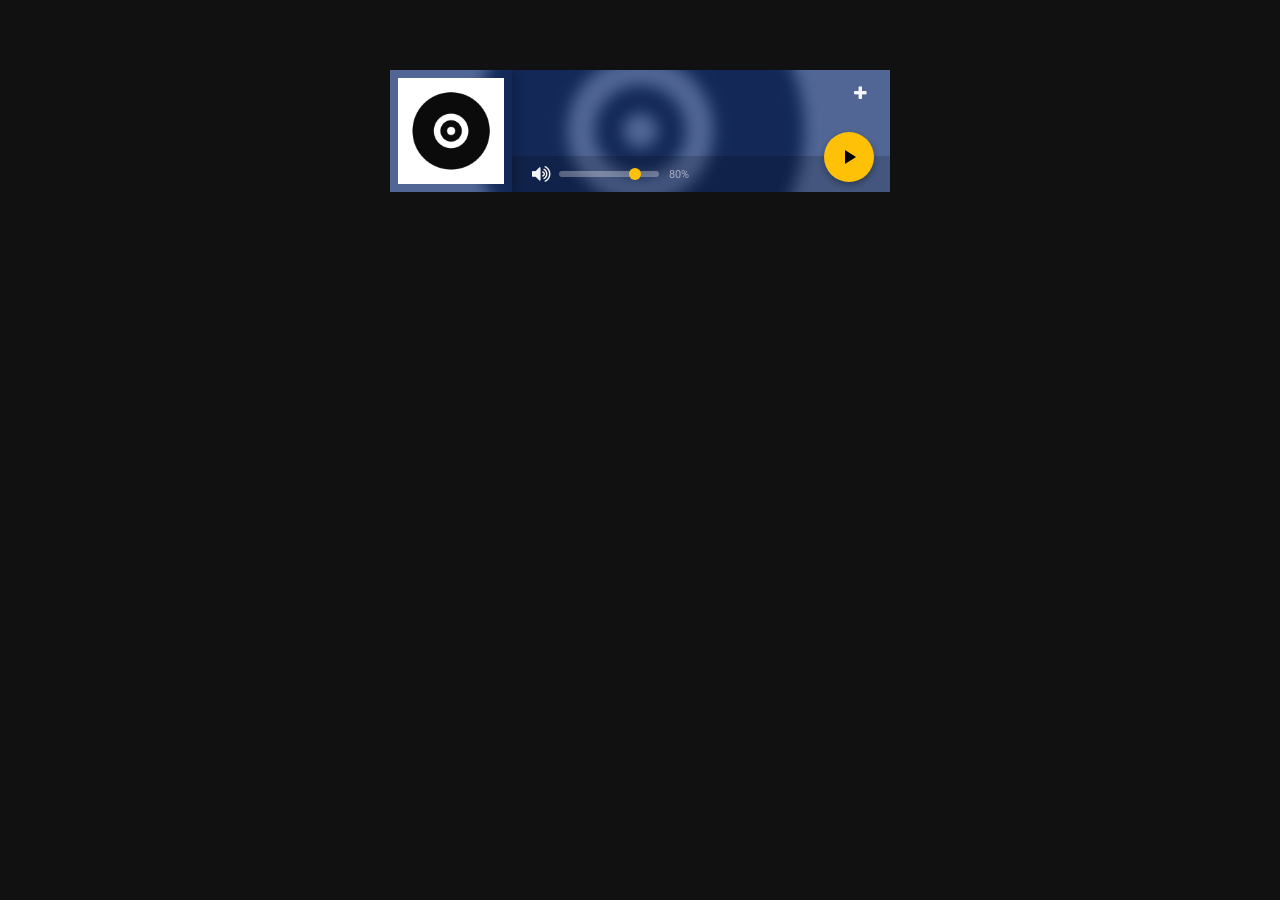
==== commit fded3219: "Replace old HTML structure with new radio player setup" ====
--- a/index.html
+++ b/index.html
@@ -1,374 +1,52 @@
-<!doctype html>
-<html>
+<!DOCTYPE html>
+<html lang="de">
 <head>
 <meta charset="utf-8">
-<title>myCast - Fantastic HTML5 Shoutcast & Icecast Radio Web Player</title>
-<link href="css/myCast.min.css" rel="stylesheet" type="text/css">
-<link href="demo_files/demo.css" rel="stylesheet" type="text/css">
+<meta name="viewport" content="width=device-width, initial-scale=1">
+
+<title>Radio Fantasy Praha</title>
+
+<link rel="stylesheet" href="css/myCast.min.css">
 <link href="https://fonts.googleapis.com/icon?family=Material+Icons" rel="stylesheet">
-<link rel="shortcut icon" href="demo_files/favicon.ico" >
-<meta name="viewport" content="width=device-width, initial-scale=1.0">
+
+<style>
+body{
+    margin:0;
+    padding:20px;
+    background:#111;
+    font-family:Arial, sans-serif;
+}
+.player-container{
+    max-width:500px;
+    margin:50px auto;
+}
+</style>
+
 <script src="https://code.jquery.com/jquery-3.0.0.min.js"></script>
 </head>
+
 <body>
-<div class="header-bg2"></div>
-<div class="header-bg"></div>
 
-<div class="panel-wpr">
-	<div class="panel">
-		<div class="logo-wpr">
-			<div class="logo"></div>
-			<div class="logo-txt">myCast</div>
-		</div>
-		<div class="buttons-wpr">
-			<div class="btn-r"><a href="#examples">Examples</a></div>
-			<div class="btn-r btn-buy"><a href="https://codecanyon.net/item/mycast-fantastic-html5-shoutcast-radio-player/21049086" target="_blank">Buy Now</a></div>
-		</div>
-	</div>	
-		
+<div class="player-container">
+    <div class="myCast" id="radio1"></div>
 </div>
-<div class="banner-wpr">
-	<div class="banner">
-		<div class="box">
-			<span class="title">Fantastic HTML5 Shoutcast & Icecast Radio Player</span>
-			<p class="txt">
-				Built in HTML5/jQuery/CSS, based on Material Design color palette. Animated and Mobile Ready!
-			</p>
-		</div>
-	</div>
-</div>
-<div class="main-wpr">
-	<div class="main">
-		<h1>Features</h1>		
-		<div class="features">
-			<i class="material-icons">flash_on</i>
-			<div class="title">Shoutcast & Icecast</div>
-			<p>
-			Compatible with Shoutcast 1/2 & Icecast 2.
-			</p>
-		</div>
-		<div class="features">
-			<i class="material-icons">code</i>
-			<div class="title">Native Browser Code</div>
-			<p>
-			Built in pure HTML5, CSS, jQuery. No Server-side script needed. 
-			</p>
-		</div>
-		<div class="features">
-			<i class="material-icons">https</i>
-			<div class="title">HTTPS</div>
-			<p>
-			Works on websites with ssl(https) enabled.
-			</p>
-		</div>
-		<div class="features">
-			<i class="material-icons">get_app</i>
-			<div class="title">Fast Data Gathering</div>
-			<p>
-			Direct requests to Server via JSONP. Fast and automatic update.
-			</p>
-		</div>
-		<div class="features">
-			<i class="material-icons">devices</i>
-			<div class="title">Responsive Design</div>
-			<p>
-			Optimized to look great on Desktop, Tablet and Phone!
-			</p>
-		</div>
-		<div class="features">
-			<i class="material-icons">color_lens</i>
-			<div class="title">Color Customization</div>
-			<p>
-			Choose any Material Design color for both background and play/pause button.
-			</p>
-		</div>
-		<div class="features">
-			<i class="material-icons">burst_mode</i>
-			<div class="title">Album Artwork</div>
-			<p>
-			iTunes API is used to retrieve all the album artwork.
-			</p>
-		</div>		
-		<div class="features">
-			<i class="material-icons">storage</i>
-			<div class="title">Server Info</div>
-			<p>
-			Show your current listeners, stream quality, genre, etc...
-			</p>
-		</div>
-		<div class="features">
-			<i class="material-icons">history</i>
-			<div class="title">Song History</div>
-			<p>
-			Display the last songs played on your radio station.
-			</p>
-		</div>
-		<div class="features">
-			<i class="material-icons">blur_on</i>
-			<div class="title">Animated</div>
-			<p>
-			Smooth animated transitions between songs. 
-			</p>
-		</div>
-		<div class="features">
-			<i class="material-icons">language</i>
-			<div class="title">Multi Language</div>
-			<p>
-			Ready for English, Spanish, Portugese, French and Italian. 
-			</p>
-		</div>
-		<div class="features">
-			<i class="material-icons">layers</i>
-			<div class="title">Multiple Instances</div>
-			<p>
-			Play more than one stream on the same page. 
-			</p>
-		</div>
-		<div class="features">
-			<i class="material-icons">share</i>
-			<div class="title">Social Share</div>
-			<p>
-			Share your Radio on Facebook, Twitter & Google Plus. 
-			</p>
-		</div>
-		<div class="features">
-			<i class="material-icons">build</i>
-			<div class="title">Support & Updates</div>
-			<p>
-			100% Guaranteed support. Updates and improvements in the future.
-			</p>
-		</div>
-		<h1>Settings</h1>
-		<p>
-		<table>
-			<tr>
-				<th>Setting</th>
-				<th>Description</th>
-				<th>Value</th>
-				<th>Type</th>
-			</tr>
-			<tr>
-				<td>URL:</td>
-				<td>URL to your radio stream</td>
-				<td>http://server:port</td>
-				<td>String</td>
-			</tr>
-			<tr>
-				<td class="td-set">version:</td>
-				<td>Version of Shoutcast (1/2) or Icecast</td>
-				<td>1, 2, icecast</td>
-				<td>String</td>
-			</tr>
-			<tr>
-				<td>stream_id:</td>
-				<td>The stream id of your DNAS 2 Server</td>
-				<td>1, 2, 3, etc..</td>
-				<td>Integer</td>
-			</tr>
-			<tr>
-				<td>mount_point:</td>
-				<td>Mount Point of your Icecast stream</td>
-				<td>path/to/stream</td>
-				<td>String</td>
-			</tr>
-			<tr>
-				<td>type:</td>
-				<td>Used to correct play of DNAS 1 Stream (don't change it)</td>
-				<td>/;type=mp3</td>
-				<td>String</td>
-			</tr>
-			<tr>
-				<td>streampath:</td>
-				<td>The stream path to your DNAS 2 Server</td>
-				<td>/stream?icy=http</td>
-				<td>String</td>
-			</tr>
-			<tr>
-				<td>enable_cors:</td>
-				<td>For Shoutcast v2 users. Set to true if your website is https</td>
-				<td>true, false</td>
-				<td>Boolean</td>
-			</tr>
-			<tr>
-				<td>cors:</td>
-				<td>Cors proxy (don't touch it)</td>
-				<td>https://cors-anywhere.herokuapp.com</td>
-				<td>String</td>
-			</tr>
-			<tr>
-				<td>artwork:</td>
-				<td>Display album artwork. If set to false, logo will be shown.</td>
-				<td>true, false</td>
-				<td>Boolean</td>
-			</tr>
-			<tr>
-				<td>logo:</td>
-				<td>This image will be used as album cover fallback</td>
-				<td>pathto/your/logo.jpg</td>
-				<td>String</td>
-			</tr>
-			<tr>
-				<td>bg:</td>
-				<td>Background for the player</td>
-				<td>red, pink, purple, deeppurple, indigo, <br>blue, lightblue, cyan, teal, green,<br> lightgreen, lime, yellow, amber, orange, <br>deeporange, brown, grey,<br> bluegrey, darkblue, black, white </td>
-				<td>String</td>
-			</tr>
-			<tr>
-				<td>accent:</td>
-				<td>Accent color applied to play/pause button and slider thumb</td>
-				<td>red, pink, purple, deeppurple, indigo, <br>blue, lightblue, cyan, teal, green,<br> lightgreen, lime, yellow, amber, orange, <br>deeporange, brown, grey,<br> bluegrey, darkblue, black</td>
-				<td>String</td>
-			</tr>
-			<tr>
-				<td>vertical_layout:</td>
-				<td>Sets vertical layout (Big artwork)</td>
-				<td>false, true</td>
-				<td>Boolean</td>
-			</tr>
-			<tr>
-				<td>blur:</td>
-				<td>Add a blur effect with the album cover to the player background</td>
-				<td>true, false</td>
-				<td>Boolean</td>
-			</tr>
-			<tr>
-				<td>blur_opacity:</td>
-				<td>Blur effect opacity (if enabled)</td>
-				<td>0.01 - 1</td>
-				<td>Integer</td>
-			</tr>
-			<tr>
-				<td>lang:</td>
-				<td>Prefered language for Server Info</td>
-				<td>en, es, pt, fr, it</td>
-				<td>String</td>
-			</tr>
-			<tr>
-				<td>src:</td>
-				<td>Used for play/pause function (leave it blank)</td>
-				<td>none</td>
-				<td>Empty</td>
-			</tr>
-			<tr>
-				<td>volume:</td>
-				<td>Defines the initial volume level</td>
-				<td>0.01 - 1</td>
-				<td>Integer</td>
-			</tr>
-			<tr>
-				<td>autoplay:</td>
-				<td>Play radio stream on page load</td>
-				<td>true, false</td>
-				<td>Boolean</td>
-			</tr>
-		</table>
-		</p>
-		<h1>Installation</h1>
-		<div class="usage">
-			<p>First make sure jQuery is include, if not, include it</p>
-			<div class="code">&lt;script src="https://code.jquery.com/jquery-3.0.0.min.js"&gt;&lt;/script&gt;</div>
-			<p>Then include myCast files</p>
-			<div class="code">&lt;link href="css/myCast.min.css" type="text/css" rel="stylesheet"&gt; (within &lt;head&gt; tag)<br>
-			&lt;script src="js/myCast.min.js"&gt;&lt;/script&gt; (within &lt;body&gt; tag just before calling player script)</div>
-			<p>Add a parent div to the body of your html page, with a unique id and myCast class</p>
-			<div class="code">&lt;div class="myCast" id="stream1"&gt;&lt;/div&gt;			
-			</div>
-			<p>Finally call the script in the body of your html page</p>
-			<div class="code">
-			<pre>&lt;script&gt;
-    $("#stream1").myCast({
-        URL: "http://ip:port",
-        version: "2",
-    });
-&lt;/script&gt;</pre>
-			</div>
-			<h1 id="examples">Examples</h1>
-			<div class="myCast" id="stream1"></div>
 
+<script src="js/myCast.min.js"></script>
 
-
-		<div class="code">
-			<pre>$("#stream1").myCast({
-    URL: "http://s01.webradio-solutionscast.com:4060",
-    version: "2"
-});</pre>
-			</div>
-			
-			<div class="myCast" id="stream2"></div>
-			
-			<div class="code">
-			<pre>$("#stream2").myCast({
-    URL: "http://149.56.195.94:8416",
+<script>
+$("#radio1").myCast({
+    URL: "https://streamsrv-fantasy.kechit.eu:80",
     version: "icecast",
-    mount_point: "autodj",
-    bg: "green",
+    mount_point: "fanatsy_praha_main",
+    bg: "darkblue",
     accent: "amber",
-    lang: "es",
+    artwork: true,
     blur: true,
-    blur_opacity: 0.16 	
-});</pre>
-			</div>
-			<div class="myCast" id="stream3"></div>
-			<div class="code">
-			<pre>$("#stream3").myCast({
-    URL: "http://s01.webradio-solutionscast.com:4060",
-    version: "2",
-    bg: "purple",
-    accent: "pink",
-    vertical_layout: true
-});</pre>
-			</div>
-		</div>
-		<br><br>
-		<div style="text-align: center; color: #333; font-size: 24px;">For support, customization or freelance work please contact me at @</div>	
-		<div class="contact-btn">shoutcastapps@gmail.com</div>
-	</div>
-</div>
-<div class="go"></div>
-<div class="foot">© 2017, made with  <i class="material-icons" style="font-size: 14px">favorite</i> by <a href="https://codecanyon.net/user/shoutcastapps" target="_blank">ShoutcastApps</a></div>
-<script src="js/myCast.min.js"></script>
-<script>
-    $("#stream1").myCast({
-	    URL: "http://s01.webradio-solutionscast.com:4060",
-		version: "2",
-    });
-</script>
-<script>
-    $("#stream2").myCast({
-	    URL: "http://149.56.195.94:8416",
-		version: "icecast",
-		mount_point: "autodj",
-	    bg: "green",
-		accent: "amber",
-		lang: "es",
-		blur: true,
-		blur_opacity: 0.16
-    });
-</script>
-<script>
-    $("#stream3").myCast({
-	    URL: "http://s01.webradio-solutionscast.com:4060",
-		version: "2",
-	    bg: "purple",
-		accent: "pink",
-		vertical_layout: true
-    });
+    blur_opacity: 0.25,
+    autoplay: false,
+    volume: 0.8
+});
 </script>
 
-
-
-<script>
-$(window).scroll(function() {    
-    var scroll = $(window).scrollTop();
-     //console.log(scroll);
-    if (scroll >= 50) {
-        //console.log('a');
-        $(".panel-wpr").addClass("panel-wpr-bg");
-    } else {
-        //console.log('a');
-        $(".panel-wpr").removeClass("panel-wpr-bg");
-    }
-});
-</script>
 </body>
-</html>+</html>
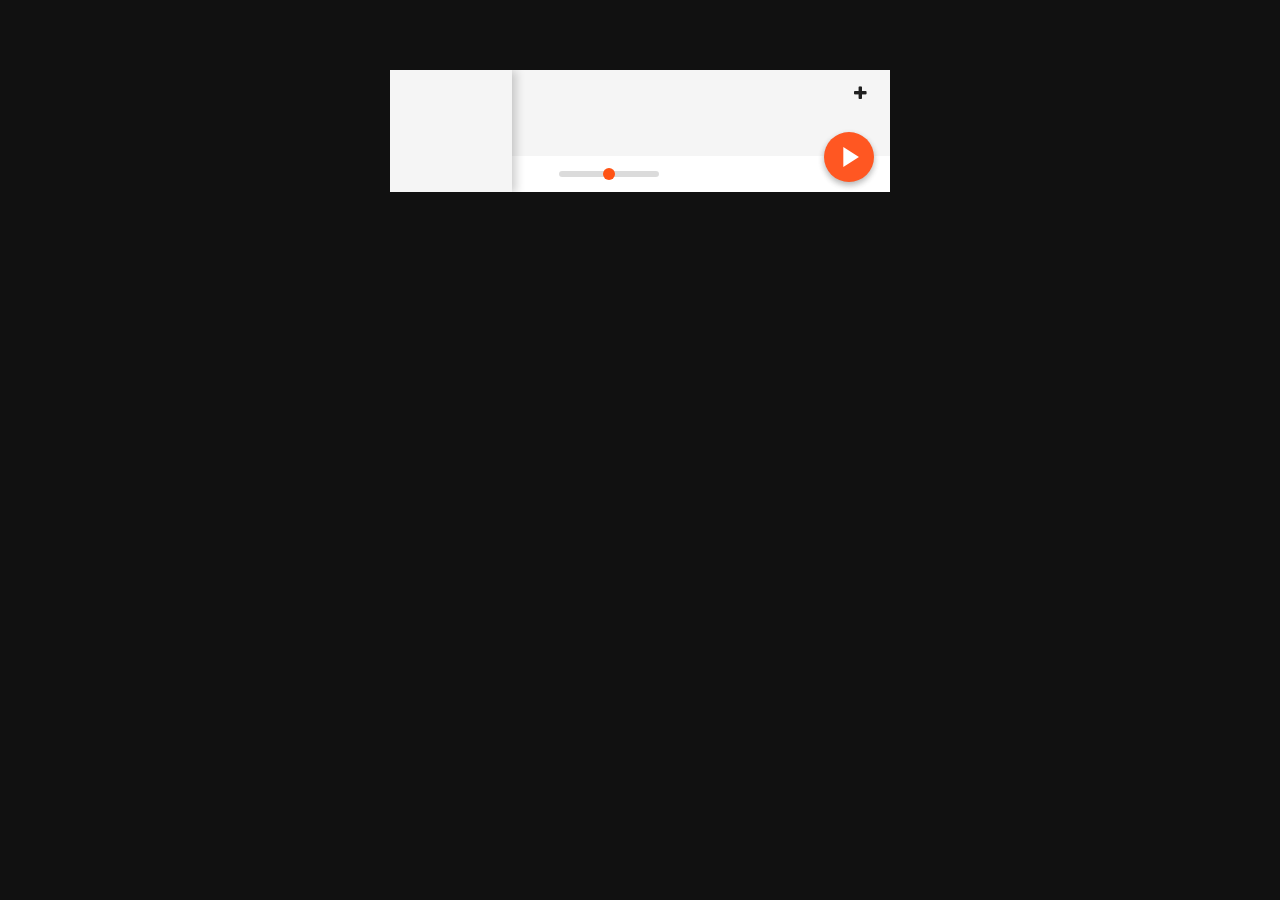
==== commit 4371915d: "Fix HTML structure and update myCast URL" ====
--- a/index.html
+++ b/index.html
@@ -35,7 +35,7 @@
 
 <script>
 $("#radio1").myCast({
-    URL: "https://streamsrv-fantasy.kechit.eu:80",
+    URL: "https://streamsrv-fantasy.kechit.eu",
     version: "icecast",
     mount_point: "fanatsy_praha_main",
     bg: "darkblue",
@@ -46,6 +46,7 @@
     autoplay: false,
     volume: 0.8
 });
+});
 </script>
 
 </body>
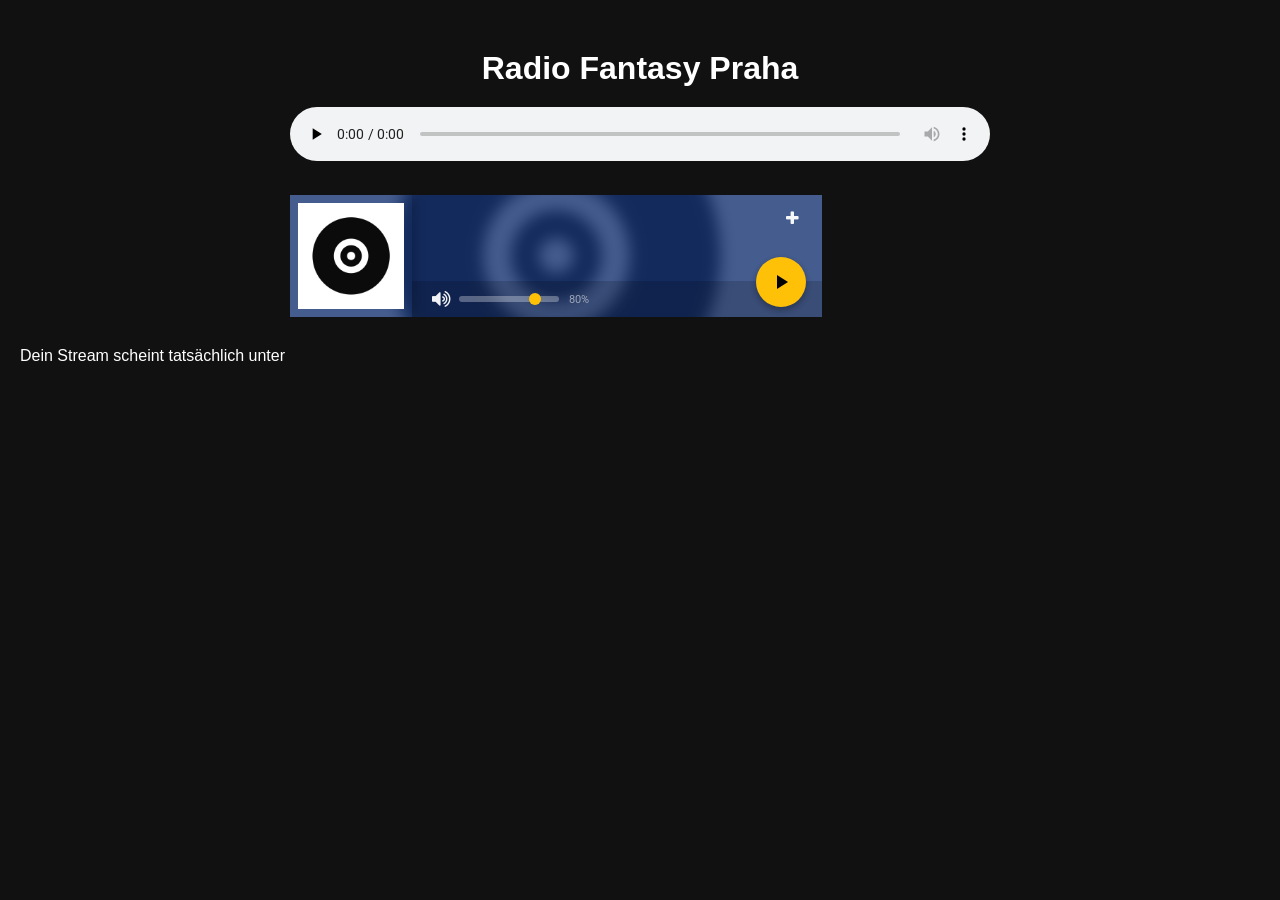
==== commit 55f65ca4: "Update index.html" ====
--- a/index.html
+++ b/index.html
@@ -14,11 +14,26 @@
     margin:0;
     padding:20px;
     background:#111;
-    font-family:Arial, sans-serif;
+    color:#fff;
+    font-family:Arial,sans-serif;
 }
-.player-container{
-    max-width:500px;
-    margin:50px auto;
+
+.wrapper{
+    max-width:700px;
+    margin:30px auto;
+}
+
+h1{
+    text-align:center;
+    margin-bottom:20px;
+}
+
+.audio-player{
+    margin-bottom:30px;
+}
+
+audio{
+    width:100%;
 }
 </style>
 
@@ -27,27 +42,44 @@
 
 <body>
 
-<div class="player-container">
-    <div class="myCast" id="radio1"></div>
+<div class="wrapper">
+
+<h1>Radio Fantasy Praha</h1>
+
+<div class="audio-player">
+    <audio controls preload="none">
+        <source src="https://streamsrv-fantasy.kechit.eu/fantasy_praha_main" type="audio/mpeg">
+        Ihr Browser unterstützt kein HTML5-Audio.
+    </audio>
+</div>
+
+<div id="radio1" class="myCast"></div>
+
 </div>
 
 <script src="js/myCast.min.js"></script>
 
 <script>
-$("#radio1").myCast({
-    URL: "https://streamsrv-fantasy.kechit.eu",
-    version: "icecast",
-    mount_point: "fanatsy_praha_main",
-    bg: "darkblue",
-    accent: "amber",
-    artwork: true,
-    blur: true,
-    blur_opacity: 0.25,
-    autoplay: false,
-    volume: 0.8
-});
+$(document).ready(function(){
+
+    $("#radio1").myCast({
+        URL: "https://streamsrv-fantasy.kechit.eu",
+        version: "icecast",
+        mount_point: "fantasy_praha_main",
+        bg: "darkblue",
+        accent: "amber",
+        artwork: true,
+        blur: true,
+        blur_opacity: 0.20,
+        autoplay: false,
+        volume: 0.8
+    });
+
 });
 </script>
 
 </body>
 </html>
+
+Dein Stream scheint tatsächlich unter
+
